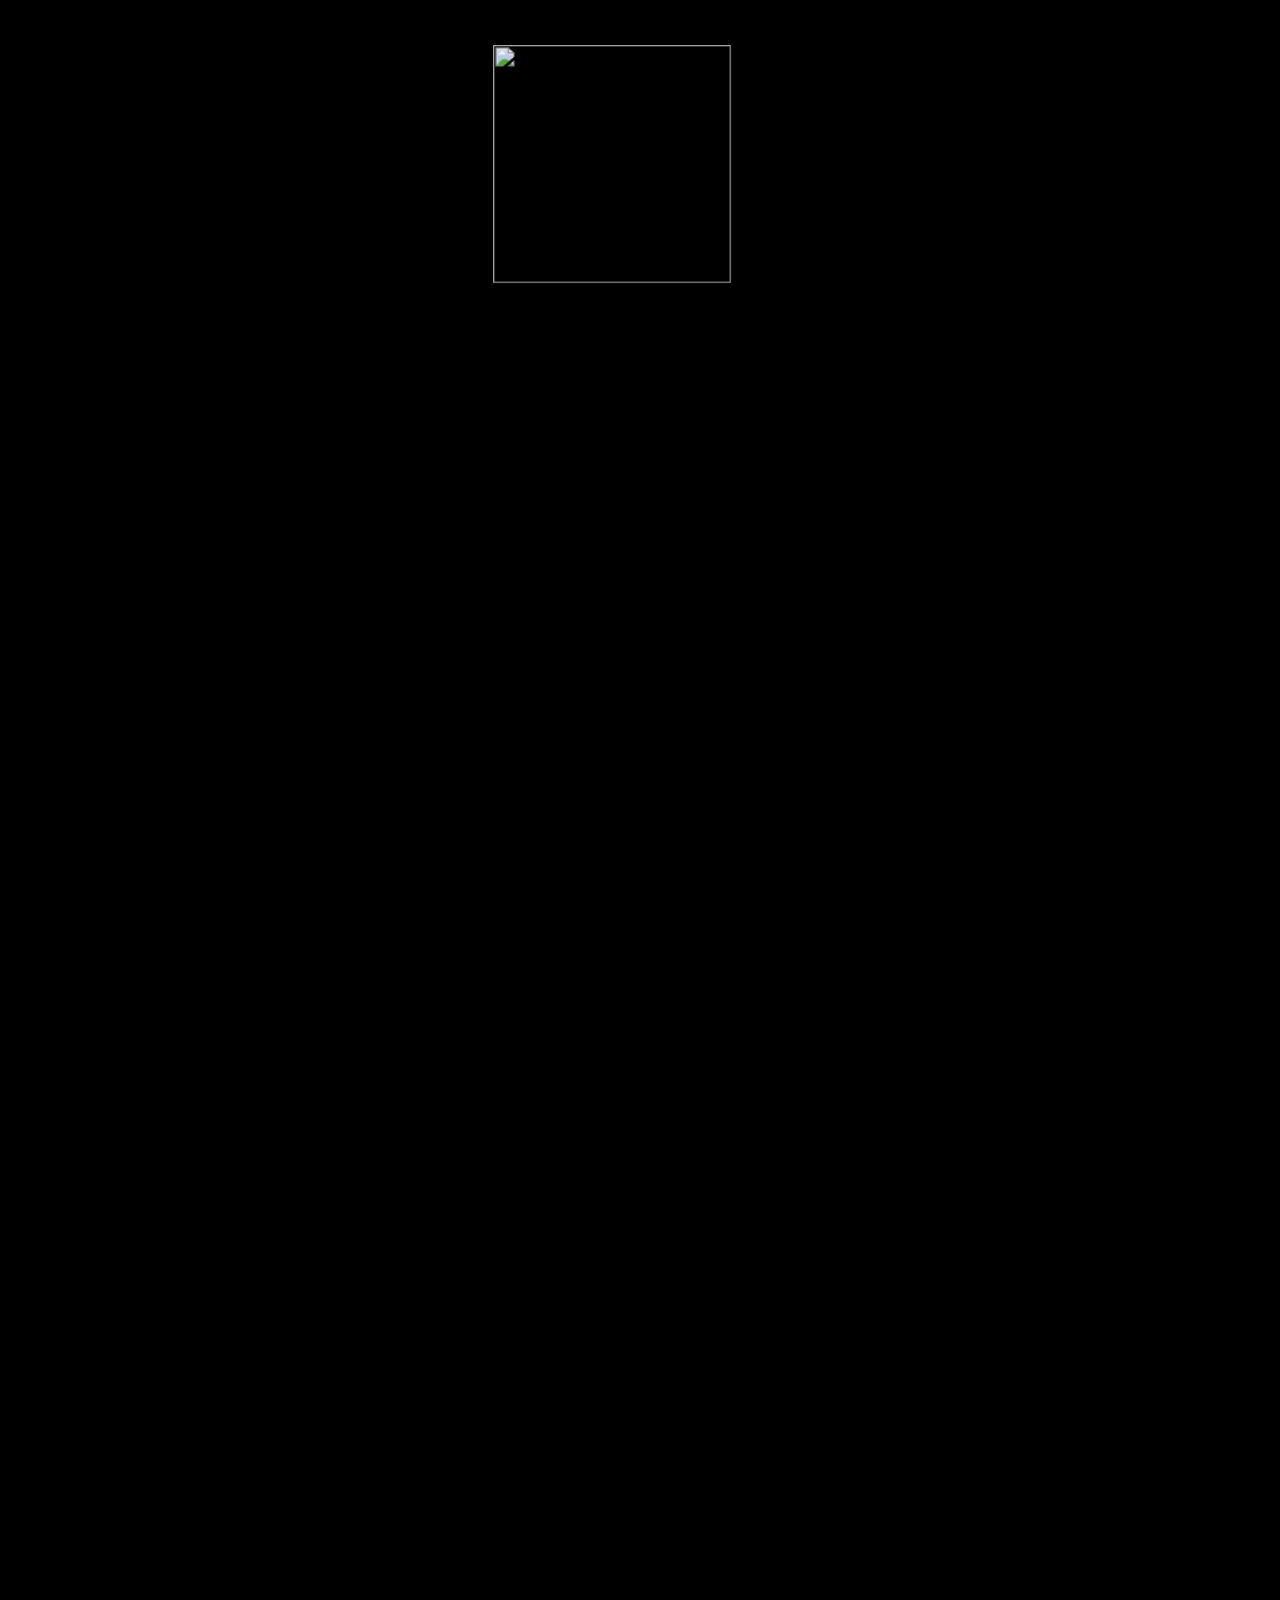
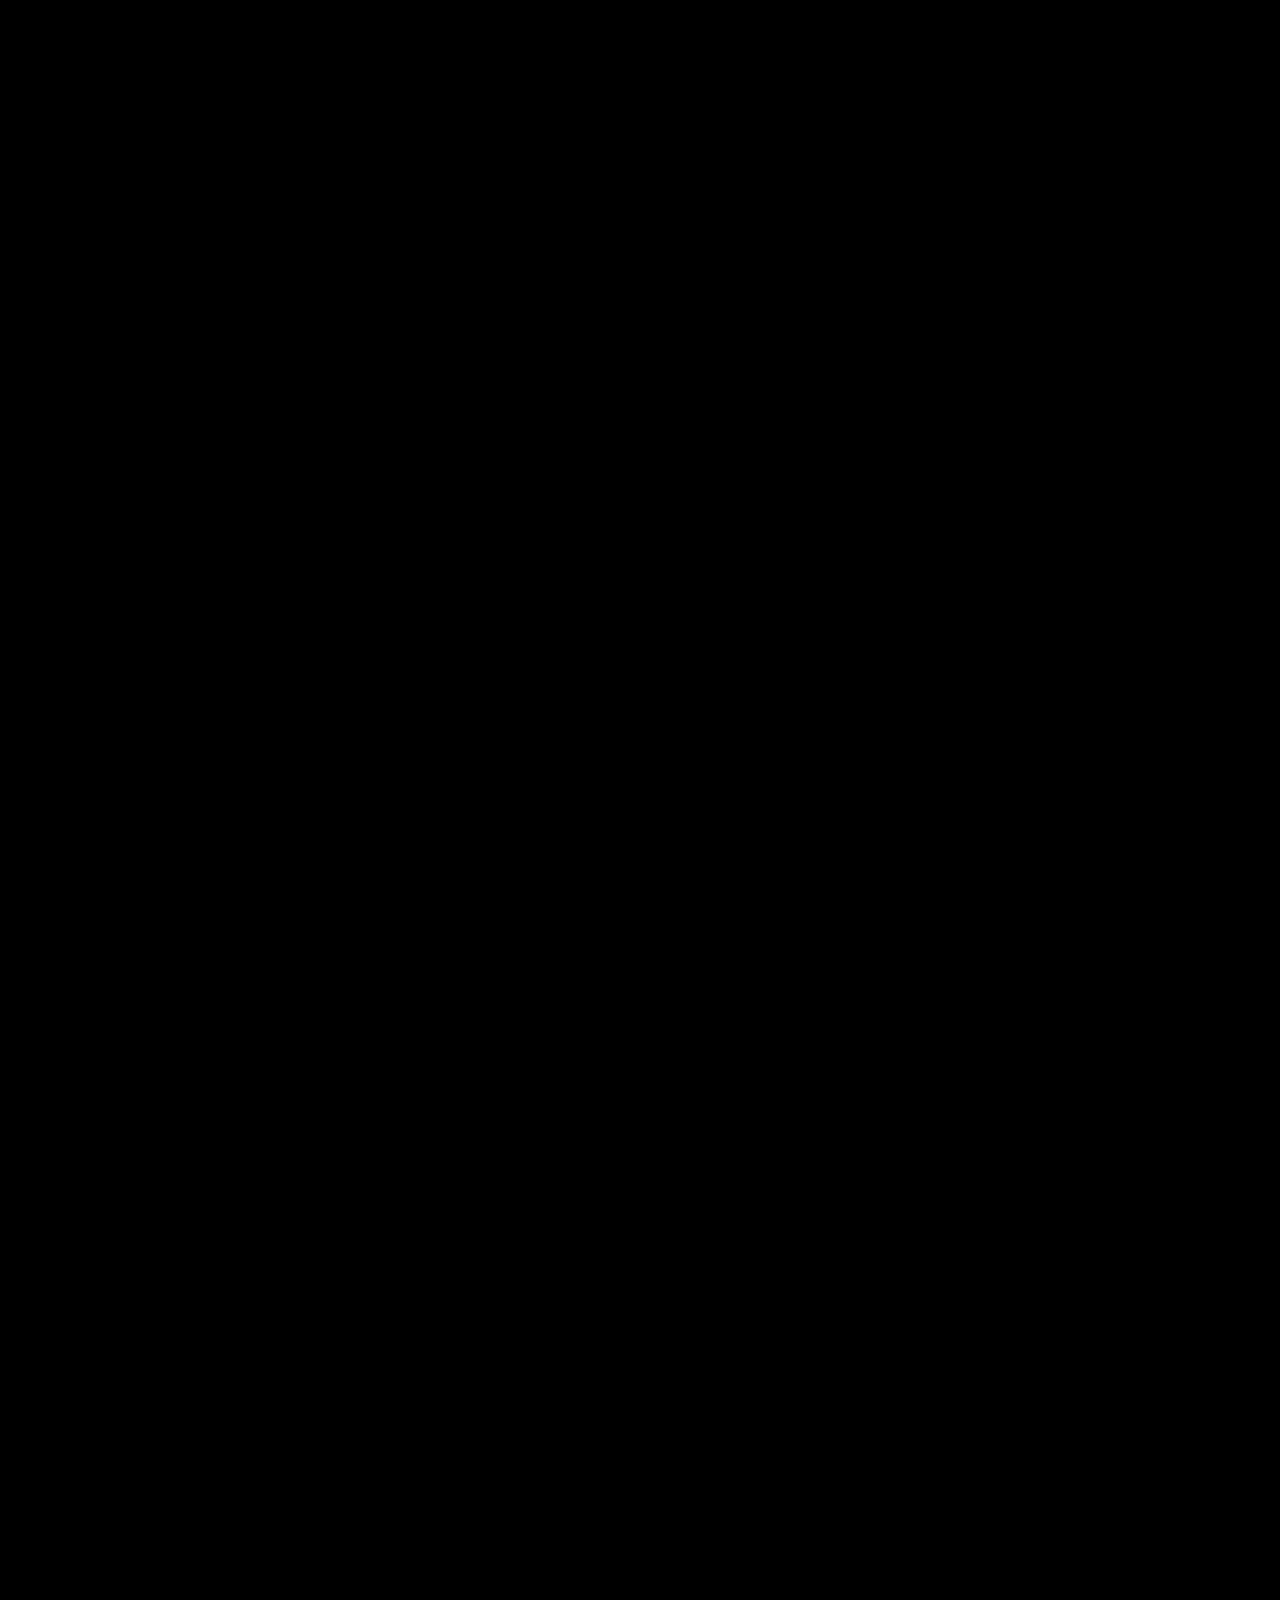
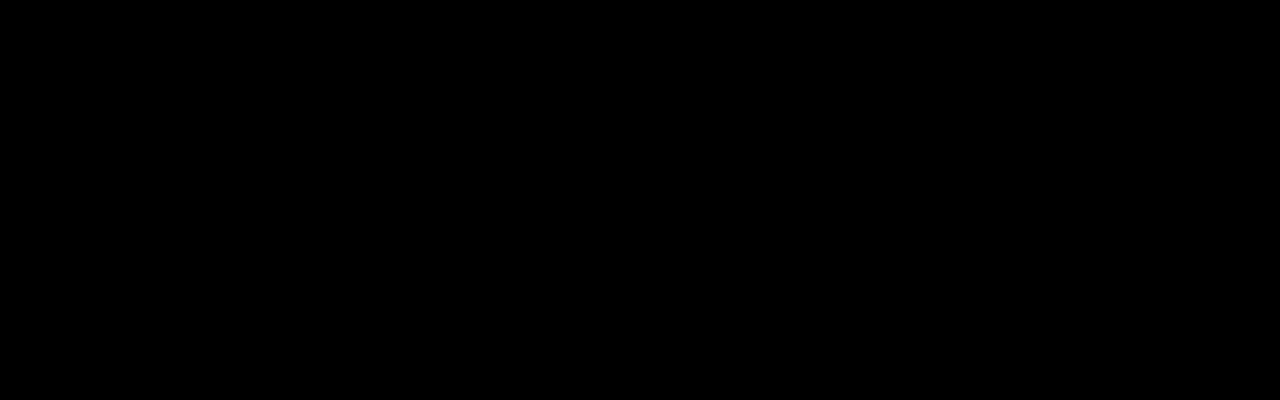
==== index.html @ 16add53b "first commit" ====
<!DOCTYPE html>
<html lang="en">
<head>
    <meta charset="UTF-8">
    <meta name="viewport" content="width=device-width, initial-scale=1.0">
    <title>Document</title>
    <link rel="stylesheet" href="index.css">
    <link rel="stylesheet" href="https://unpkg.com/sheryjs/dist/Shery.css" /> <!-- Recommended -->
     <!--  Gsap is needed for Basic Effects -->
<script src="https://cdnjs.cloudflare.com/ajax/libs/gsap/3.12.2/gsap.min.js"></script>

<!-- Scroll Trigger is needed for Scroll Effects -->
<script src="https://cdnjs.cloudflare.com/ajax/libs/gsap/3.12.2/ScrollTrigger.min.js"></script>

<!-- Three.js is needed for 3d Effects -->
<script src="https://cdnjs.cloudflare.com/ajax/libs/three.js/0.155.0/three.min.js"></script>

<!-- ControlKit is needed for Debug Panel -->
<script src="https://cdn.jsdelivr.net/gh/automat/controlkit.js@master/bin/controlKit.min.js"></script>
  </head>
  <script type="text/javascript"
        src="https://cdn.jsdelivr.net/npm/@emailjs/browser@4/dist/email.min.js">
</script>

</head>
<body>

   <section class="page0">
       <div class="mdiv">
        <h1 class="rs">Rail Scouts</h1>
        <img class="trainImage" src="https://th.bing.com/th/id/R.f5922947573c2dc266a00a68af3caecc?rik=mVM%2fA1s95XobOA&riu=http%3a%2f%2fwww.clker.com%2fcliparts%2fD%2f7%2fo%2fL%2fw%2fT%2fgreen-train-public-service-hi.png&ehk=%2fVinagMlZDPPVgQwHpMVqII1ol%2f157BDgbnSBkSL82A%3d&risl=&pid=ImgRaw&r=0" alt="">
       </div>
   </section>

    <section class="page1">
        <nav>
          <h1 class="textlogo">Find 
            <img class="logo" src="https://cdn3.iconfinder.com/data/icons/web-ui-color/128/Marker_green-512.png" alt="">

            My Way
          </h1>
          <!-- <img class="logo" src="https://th.bing.com/th/id/OIP.52sXWVz-alHGrz2QshjeFAHaIC?rs=1&pid=ImgDetMain" alt="" srcset=""> -->
          <ul>
            <li class="home">Home</li>
            <li class="about">About</li>
            <li class="use">Use</li>
            <li class="developer">Developer</li>
          </ul>
        </nav>
        <div class="full">
          <div class="left">
            <p class="left-text">Lorem ipsum dolor😖 sit amet consectetur adipisicing elit. Consectetur vero assumenda ab ex odit, voluptatum a dolor distinctio quam tempora iure rem dolorem fugiat doloremque reiciendis😵‍💫 aperiam, velit numquam aspernatur magni? Beatae alias debitis incidunt recusandae, ex provident veniam temporibus👦. Quam, cum. Quas ipsa, quae voluptatibus quibusdam perferendis🗽 doloribus reiciendis🥷, fugiat nulla consectetur nam voluptates sit commodi veritatis natus eveniet? Voluptatibus corporis illum temporibus suscipit asperiores quas animi quia ullam eius 🚄, non, facilis neque? Nam, corporis at provident natus sunt tenetur assumenda perferendis. Iusto saepe, deserunt quas ut voluptas quidem repudiandae🚆 quia magni quasi nulla recusandae officia facilis atque hic!</p>
          </div>
          <div class="right">
            <img class="locationImage" src="https://th.bing.com/th/id/R.31c7e1de758c0110ac64dca8e7a27b04?rik=BA93gr0ffB2FRQ&pid=ImgRaw&r=0" alt="">
          </div>
        </div>
    </section>

   <section class="page2">
        
   </section>

   <section class="page3">

   </section>

   <section class="page4">

   </section>

    <script  type="text/javascript"  src="https://unpkg.com/sheryjs/dist/Shery.js"></script> <!-- Recommended -->

    <script
      src="https://cdnjs.cloudflare.com/ajax/libs/gsap/3.12.5/gsap.min.js"
      integrity="sha512-7eHRwcbYkK4d9g/6tD/mhkf++eoTHwpNM9woBxtPUBWm67zeAfFC+HrdoE2GanKeocly/VxeLvIqwvCdk7qScg=="
      crossorigin="anonymous"
      referrerpolicy="no-referrer"
    ></script>
    <script
      src="https://cdnjs.cloudflare.com/ajax/libs/gsap/3.12.5/ScrollTrigger.min.js"
      integrity="sha512-onMTRKJBKz8M1TnqqDuGBlowlH0ohFzMXYRNebz+yOcc5TQr/zAKsthzhuv0hiyUKEiQEQXEynnXCvNTOk50dg=="
      crossorigin="anonymous"
      referrerpolicy="no-referrer"
    ></script>
    <script src="index.js"></script>

</body>
</html>
---- index.css ----
body{
    padding: 0;
    margin: 0;
    background-color: black;
    height: auto;
}

.page0{
    height: 100vh;
    margin-top: -28vh;
    background-color: black;
}

.rs{
  font-size: 15rem;
  font-weight: 900;
  color: rgb(37, 183, 37);
  text-align: center;
  padding-top: 20vh;
  overflow: hidden;
  height: 0;
  width: 100%;
  transform-origin: bottom;
  transition: height 1s ease;
  border-radius: 30%;
  -webkit-border-radius: 30%;
  -moz-border-radius: 30%;
  -ms-border-radius: 30%;
  -o-border-radius: 30%;
}

.trainImage{
height: 200px;
width: 200px;
margin-left: 40vw;
margin-top: -30vh;
opacity: 0;
}

.page1{
    height: 100vh;
    display: none;
    background-color: black;
    padding: 0;
    margin: 0;
        overflow: hidden;

}


.fmw{
    height: 0;
    color: white;
}

.logo{
   height: 50px;
   width: 50px;
   animation: bounce 2s infinite;

}

@keyframes bounce {
    0%, 20%, 50%, 80%, 100% {
        transform: translateY(0);
    }
    40% {
        transform: translateY(-30px);
    }
    60% {
        transform: translateY(-15px);
    }
}

nav h1{
    font-size: 3rem;
    font-weight: 900;
}
nav{
    height: 10vh;
    margin-top: -7vh;
    background-color: rgb(57, 181, 57);
}

ul{
    margin-left: 60vw;
    display: flex;
    list-style-type: none;
    gap: 4rem;
    font-size: 2rem;
    font-weight: 600;
}
li{
    margin-top: -12vh;
}



.full{
    display: flex;
}
.left{
    width: 50%;
    margin-top: 10vh;
    background-color: rgb(32, 31, 31);
    border-radius: 20%;
    height: 70vh;
    -webkit-border-radius: 20%;
    -moz-border-radius: 20%;
    margin-left: 50px;
    -ms-border-radius: 20%;
    -o-border-radius: 20%;
}
.left p{
    color: white;
    padding: 50px;
    padding-top: 3vh;
    font-size: 1.5rem;
    line-height: 1.3;
}
.right{
    width: 50%;

}

.right img{
    margin-left: 50px;
}

.page2,.page3,.page4{
    height: 100vh;
}
.page3{
    background-color: black;
}
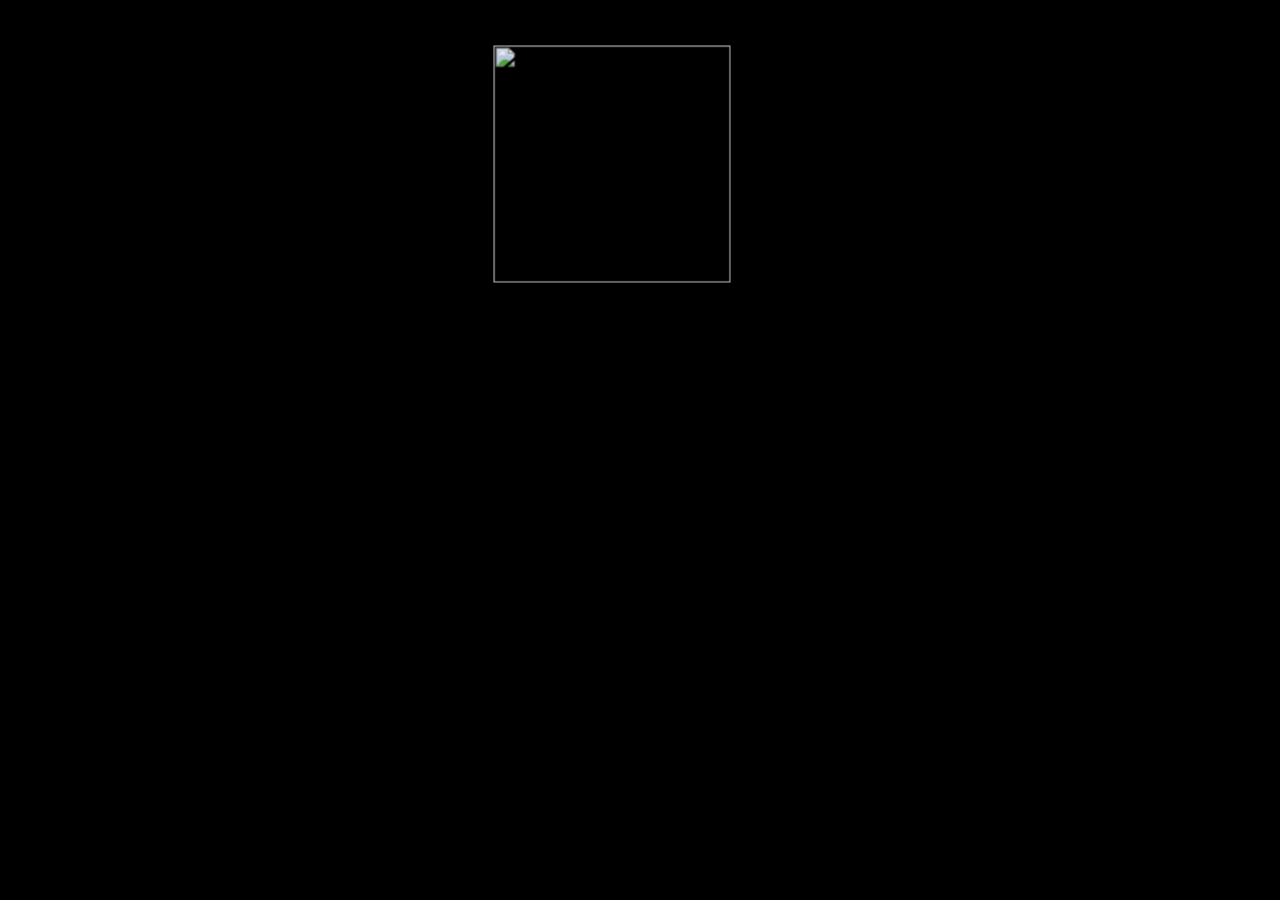
==== commit b6429aa4: "page3 added" ====
--- a/index.html
+++ b/index.html
@@ -27,7 +27,9 @@
 
    <section class="page0">
        <div class="mdiv">
-        <h1 class="rs">Rail Scouts</h1>
+        <h1 class="rslaptop">Rail Scouts</h1>
+        <h1  class="rsmobile"> RS</h1>
+
         <img class="trainImage" src="https://th.bing.com/th/id/R.f5922947573c2dc266a00a68af3caecc?rik=mVM%2fA1s95XobOA&riu=http%3a%2f%2fwww.clker.com%2fcliparts%2fD%2f7%2fo%2fL%2fw%2fT%2fgreen-train-public-service-hi.png&ehk=%2fVinagMlZDPPVgQwHpMVqII1ol%2f157BDgbnSBkSL82A%3d&risl=&pid=ImgRaw&r=0" alt="">
        </div>
    </section>
@@ -62,8 +64,29 @@
    </section>
 
    <section class="page3">
+ <div class="allimages">
+  <img class="normalImage" src="https://th.bing.com/th/id/OIP.a7L6wTJMumPwe8VhIKrSVQHaFj?w=245&h=184&c=7&r=0&o=5&dpr=1.3&pid=1.7" alt="">
+  <img class="arrow" src="https://cdn-icons-png.flaticon.com/512/5529/5529916.png" alt="">
+  <img class="normalImage" src="https://th.bing.com/th/id/R.8acdbc9c68a585a5780832ffb6e72a43?rik=I5zc9eoJDBA4cw&pid=ImgRaw&r=0" alt="">
+  <img class="arrow" src="https://cdn-icons-png.flaticon.com/512/5529/5529916.png" alt="">
+  <img class="normalImage" src="https://th.bing.com/th/id/OIP.y0JX6Z7jeS6wyDj6A8iZpgHaE8?w=248&h=180&c=7&r=0&o=5&dpr=1.3&pid=1.7" alt="">
+  <img class="arrow" src="https://cdn-icons-png.flaticon.com/512/5529/5529916.png" alt="">
+  <img class="normalImage" src="https://th.bing.com/th/id/OIP.jNRRDJe_Pam2hwBzuLVGBQHaHC?w=190&h=180&c=7&r=0&o=5&dpr=1.3&pid=1.7" alt="">
+ </div>
+   </section>
 
-   </section>
+   
+   <section class="pageextra">
+    <div class="allimagese">
+     <img class="normalImagee" src="https://th.bing.com/th/id/OIP.a7L6wTJMumPwe8VhIKrSVQHaFj?w=245&h=184&c=7&r=0&o=5&dpr=1.3&pid=1.7" alt="">
+     <img class="arrowe" src="https://cdn-icons-png.flaticon.com/512/5529/5529916.png" alt="">
+     <img class="normalImagee" src="https://th.bing.com/th/id/R.8acdbc9c68a585a5780832ffb6e72a43?rik=I5zc9eoJDBA4cw&pid=ImgRaw&r=0" alt="">
+     <img class="arrowe" src="https://cdn-icons-png.flaticon.com/512/5529/5529916.png" alt="">
+     <img class="normalImagee" src="https://th.bing.com/th/id/OIP.y0JX6Z7jeS6wyDj6A8iZpgHaE8?w=248&h=180&c=7&r=0&o=5&dpr=1.3&pid=1.7" alt="">
+     <img class="arrowe" src="https://cdn-icons-png.flaticon.com/512/5529/5529916.png" alt="">
+     <img class="normalImagee" src="https://th.bing.com/th/id/OIP.jNRRDJe_Pam2hwBzuLVGBQHaHC?w=190&h=180&c=7&r=0&o=5&dpr=1.3&pid=1.7" alt="">
+    </div>
+      </section>
 
    <section class="page4">
 
--- a/index.css
+++ b/index.css
@@ -2,16 +2,17 @@
     padding: 0;
     margin: 0;
     background-color: black;
-    height: auto;
+    /* height: auto; */
 }
 
 .page0{
     height: 100vh;
     margin-top: -28vh;
     background-color: black;
-}
-
-.rs{
+    /* overflow-y: hidden; */
+}
+
+.rslaptop{
   font-size: 15rem;
   font-weight: 900;
   color: rgb(37, 183, 37);
@@ -29,6 +30,24 @@
   -o-border-radius: 30%;
 }
 
+.rsmobile{
+    font-size: 15rem;
+    font-weight: 900;
+    color: rgb(37, 183, 37);
+    text-align: center;
+    padding-top: 20vh;
+    overflow: hidden;
+    height: 0;
+    width: 100%;
+    transform-origin: bottom;
+    transition: height 1s ease;
+    border-radius: 30%;
+    -webkit-border-radius: 30%;
+    -moz-border-radius: 30%;
+    -ms-border-radius: 30%;
+    -o-border-radius: 30%;
+  }
+
 .trainImage{
 height: 200px;
 width: 200px;
@@ -43,7 +62,7 @@
     background-color: black;
     padding: 0;
     margin: 0;
-        overflow: hidden;
+    overflow: hidden;
 
 }
 
@@ -94,7 +113,9 @@
     margin-top: -12vh;
 }
 
-
+.rsmobile{
+    display: none;
+}
 
 .full{
     display: flex;
@@ -110,6 +131,8 @@
     margin-left: 50px;
     -ms-border-radius: 20%;
     -o-border-radius: 20%;
+    box-shadow: 10px 10px 20px rgb(42, 82, 42);
+
 }
 .left p{
     color: white;
@@ -127,9 +150,223 @@
     margin-left: 50px;
 }
 
-.page2,.page3,.page4{
+
+.page2,.page4,.pageextra{
     height: 100vh;
+    display: none;
 }
 .page3{
     background-color: black;
+    height: 100vh;
+   display: none;
+   overflow-x: auto;
+}
+
+.normalImage{
+    height: 500px;
+    width: 500px;
+    border-radius: 50%;
+    -webkit-border-radius: 50%;
+    -moz-border-radius: 50%;
+    -ms-border-radius: 50%;
+    -o-border-radius: 50%;
+}
+
+/* hover effect */
+/* .normalImage:hover  {
+    transform: scale(1.05) translateY(-5px);
+    filter: brightness(1.1);
+    -webkit-filter: brightness(1.1);
+} */
+
+
+/* wave effect */
+.normalImage {
+    display: block;
+    animation: pulse 2s infinite ease-in-out;
+}
+.normalImagee {
+    /* display: block; */
+    animation: pulse 2s infinite ease-in-out;
+}
+
+@keyframes pulse {
+    0%, 100% {
+        transform: scale(1);
+    }
+    50% {
+        transform: scale(1.05); 
+    }
+}
+
+
+/* float effect
+.normalImage {
+    display: block;
+    animation: float 3s infinite ease-in-out;
+}
+
+@keyframes float {
+    0%, 100% {
+        transform: translateY(0);
+    }
+    50% {
+        transform: translateY(-10px); 
+    }
+} */
+
+
+
+
+.arrow{
+    transform: rotate(180deg);
+    -webkit-transform: rotate(180deg);
+    -moz-transform: rotate(180deg);
+    -ms-transform: rotate(180deg);
+    -o-transform: rotate(180deg);
+    height: 300px;
+    width: 300px;
+}
+
+.allimages{
+    display: flex;
+    gap: 4rem;
+}
+
+.allimages img{
+    margin-top: 15vh;
+}
+.arrow {
+    position: relative;
+    top: 10vh;
+}
+
+
+.arrowe{
+    transform: rotate(180deg);
+    -webkit-transform: rotate(180deg);
+    -moz-transform: rotate(180deg);
+    -ms-transform: rotate(180deg);
+    -o-transform: rotate(180deg);
+    height: 300px;
+    width: 300px;
+}
+
+.allimagese{
+    display: flex;
+    gap: 4rem;
+}
+
+.allimagese img{
+    margin-top: 15vh;
+}
+.arrowe {
+    position: relative;
+    top: 10vh;
+}
+
+
+
+
+.page2{
+background-color: red;
+}
+
+
+
+@media screen and (max-width: 600px) {
+    .rslaptop{
+        display: none;
+    }
+    .page3{
+        display: none;
+    }
+    .rsmobile{
+        display: block;
+        margin-left: 3vw;
+    }
+    .trainImage{
+        margin-left: 25vw;
+    }
+    .page1,.page2,.page3,.page4{
+      background-color: black;
+    }
+    
+    .page1{
+        height: 110vh;
+    }
+  .textlogo{
+    font-size: 3rem;
+    margin-top: 8vh;
+  }
+
+  nav{
+    height: 13vh;
+  }
+  ul{
+    display: none;
+  }
+  .full{
+    display: block;
+  }
+  .left{
+    border-radius: 0;
+    width: 95vw;
+    margin-left: 10px;
+    padding: 0;
+    height: 50vh;
+    overflow-y: auto;
+}
+.left p{
+    font-size: 1.4rem;
+    width: 80vw;
+    margin-left: -8vw;
+}
+.right img{
+  height: 30vh;
+  width: 70vw;
+  margin-top: 5vh;
+}
+
+
+.page2{
+    height: 90vh;
+    background-color: white;
+}
+.page4{
+    background-color: white;
+
+}
+.pageextra{
+    display: none;
+    overflow-y: auto;
+    overflow-x: hidden;
+    height: 90vh;
+    background-color: black;
+}
+.allimagese{
+    display: block;
+    
+}
+.normalImagee{
+  height: 200px;
+  width: 200px;
+  border-radius: 50%;
+  -webkit-border-radius: 50%;
+  -moz-border-radius: 50%;
+  -ms-border-radius: 50%;
+  -o-border-radius: 50%;
+  margin-left: 20vw;
+  margin-bottom: 3vh;
+}
+.arrowe{
+    transform: rotate(-90deg);
+    -webkit-transform: rotate(-90deg);
+    -moz-transform: rotate(-90deg);
+    -ms-transform: rotate(-90deg);
+    -o-transform: rotate(-90deg);
+    height: 50px;
+    width: 50px;
+    margin-left: -35vw;
+}
 }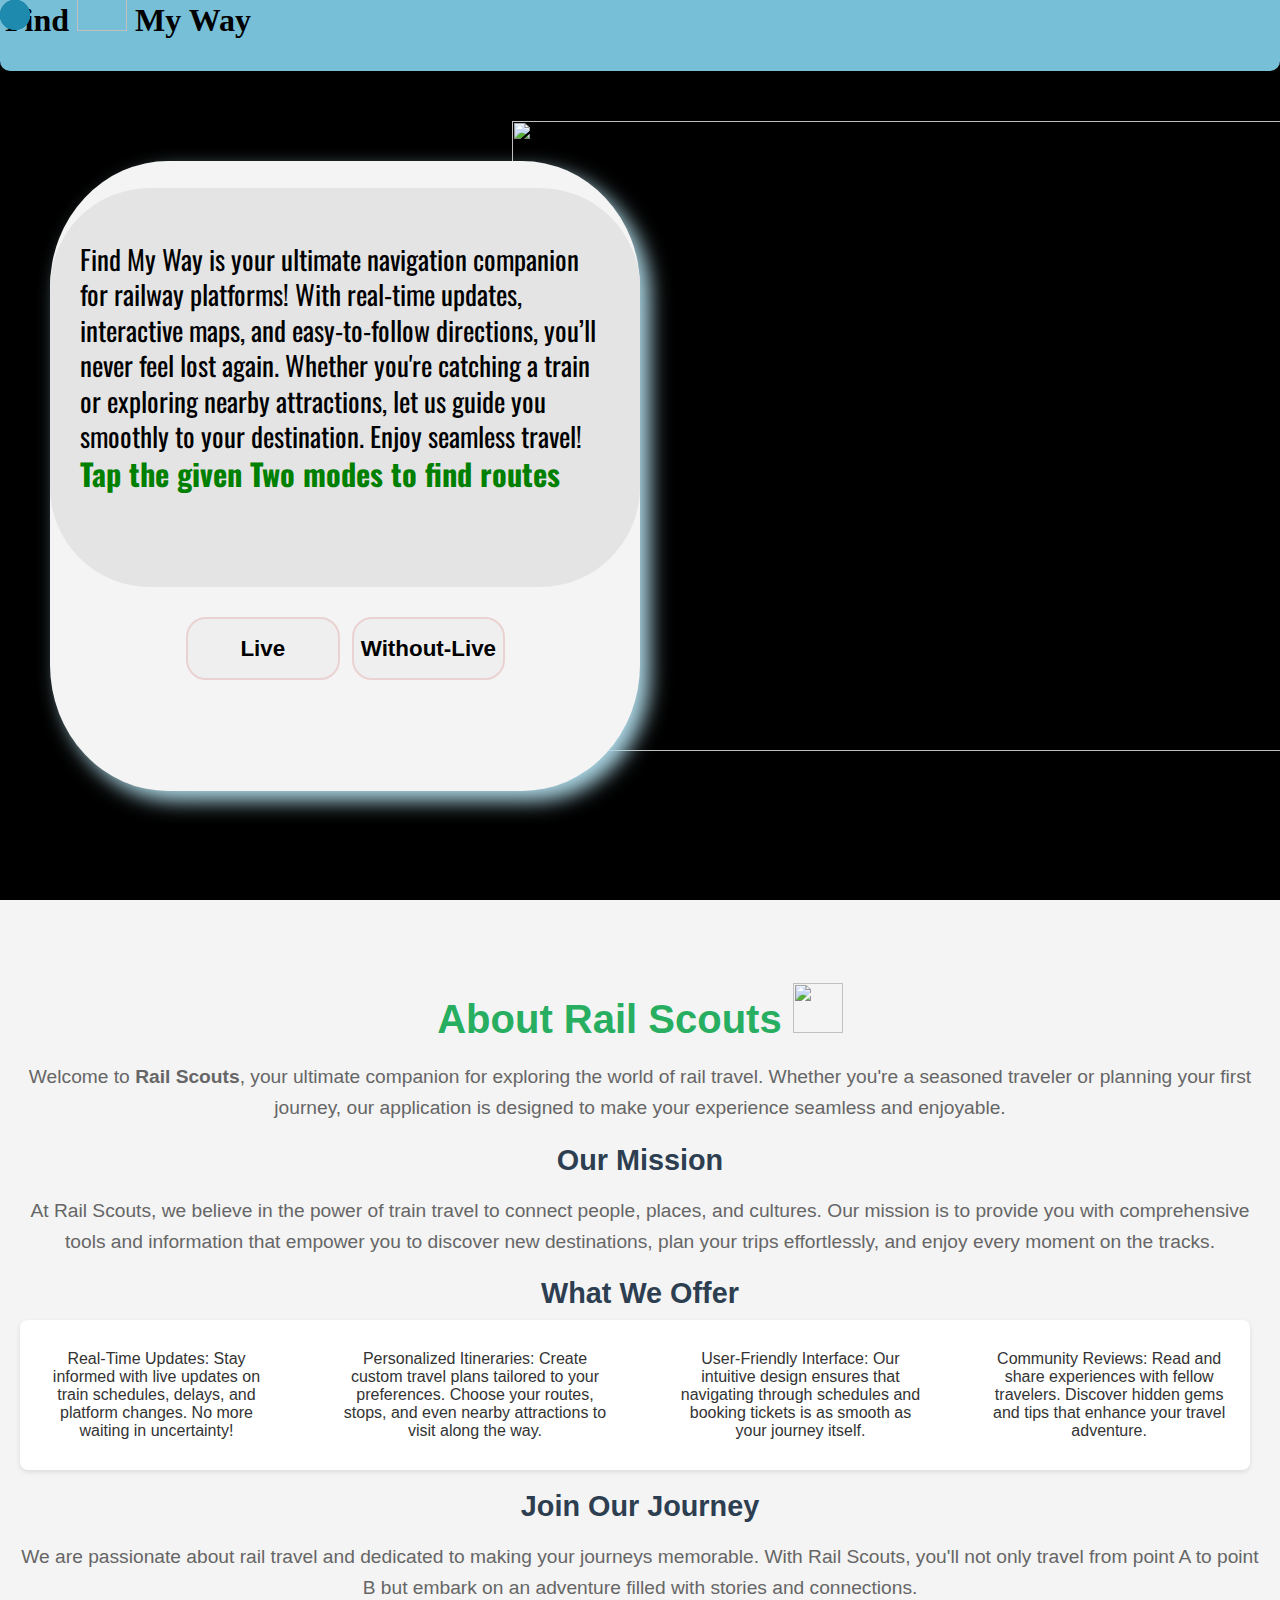
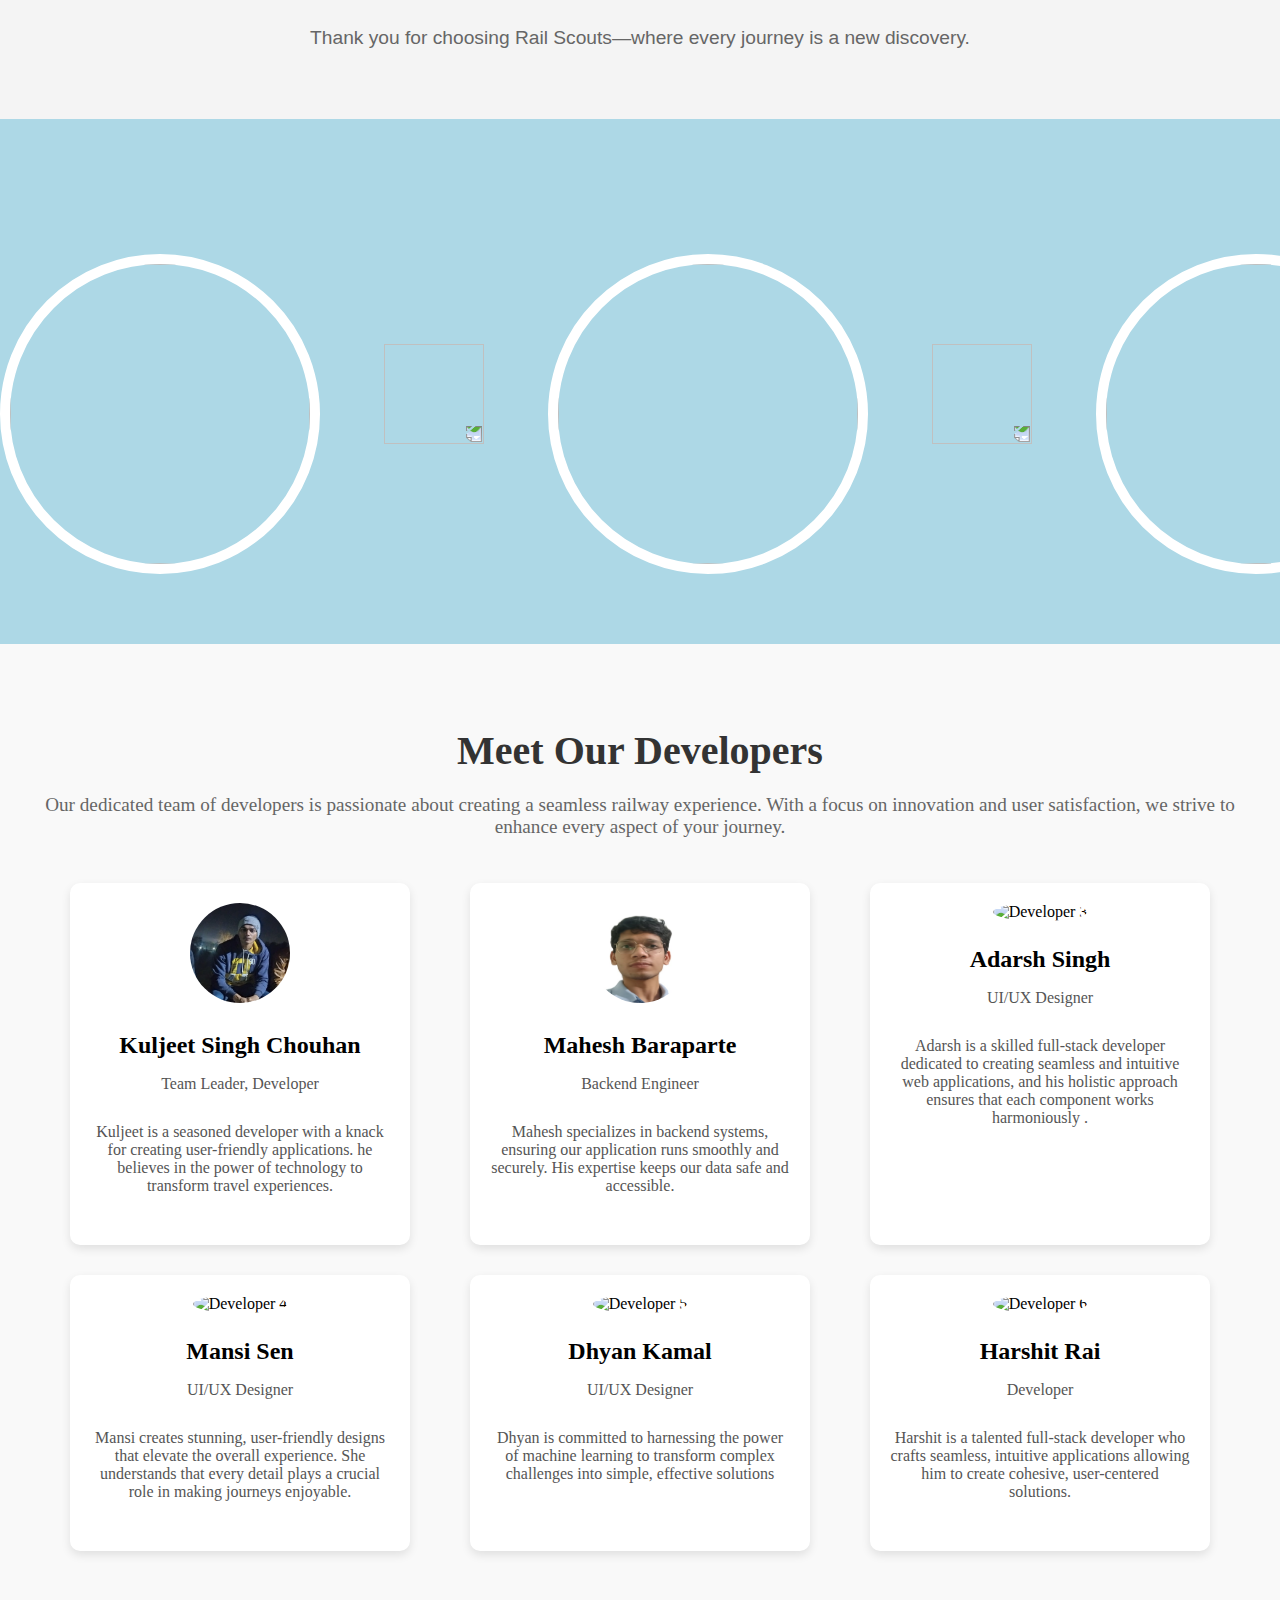
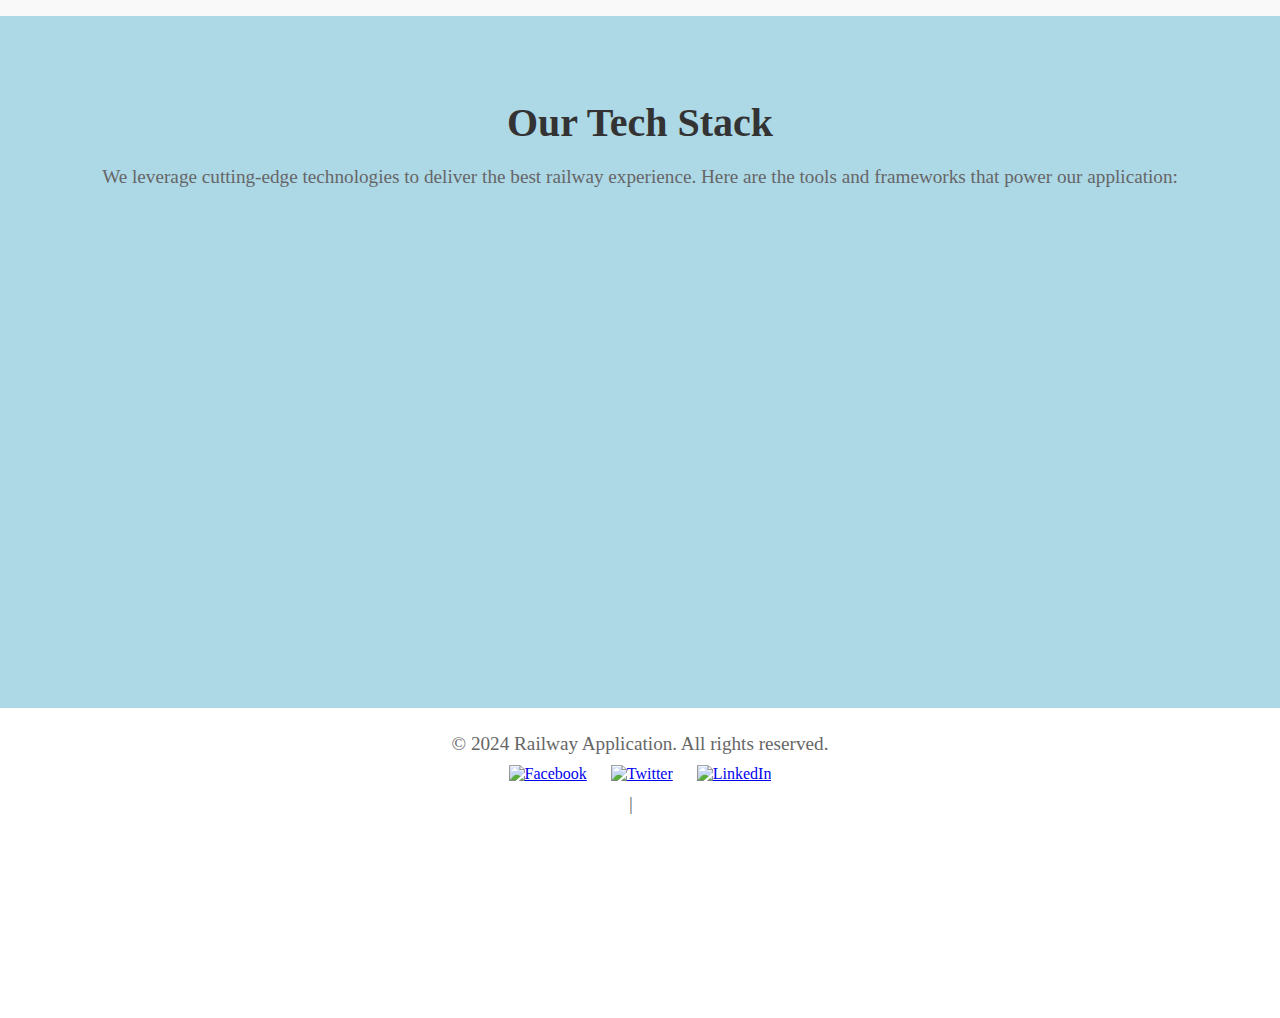
==== commit be919388: "second commit" ====
--- a/index.html
+++ b/index.html
@@ -6,6 +6,8 @@
     <title>Document</title>
     <link rel="stylesheet" href="index.css">
     <link rel="stylesheet" href="https://unpkg.com/sheryjs/dist/Shery.css" /> <!-- Recommended -->
+    <link href="https://fonts.googleapis.com/css2?family=Roboto+Slab&family=Montserrat&family=Lora&family=Oswald&family=Raleway&family=Playfair+Display&family=Poppins&family=Source+Sans+Pro&display=swap" rel="stylesheet">
+
      <!--  Gsap is needed for Basic Effects -->
 <script src="https://cdnjs.cloudflare.com/ajax/libs/gsap/3.12.2/gsap.min.js"></script>
 
@@ -17,22 +19,42 @@
 
 <!-- ControlKit is needed for Debug Panel -->
 <script src="https://cdn.jsdelivr.net/gh/automat/controlkit.js@master/bin/controlKit.min.js"></script>
-  </head>
   <script type="text/javascript"
         src="https://cdn.jsdelivr.net/npm/@emailjs/browser@4/dist/email.min.js">
 </script>
+<link rel="stylesheet" href="https://unpkg.com/locomotive-scroll/dist/locomotive-scroll.css">
+<script src="https://unpkg.com/locomotive-scroll/dist/locomotive-scroll.min.js"></script>
+
+<!-- locomotyive  -->
+<script src="
+https://cdn.jsdelivr.net/npm/locomotive-scroll@4.1.4/dist/locomotive-scroll.min.js
+"></script>
+<link href="
+https://cdn.jsdelivr.net/npm/locomotive-scroll@4.1.4/dist/locomotive-scroll.min.css
+" rel="stylesheet">
 
 </head>
 <body>
-
+    <div data-scroll-container>
+
+    <div class="circles"></div>
+    <div class="circles"></div>
+    <div class="circles"></div>
+    <div class="circles"></div>
+    <div class="circles"></div>
+    <div class="circles"></div>
+    <div class="circles"></div>
+    <div class="circles"></div>
+<!-- 
    <section class="page0">
        <div class="mdiv">
         <h1 class="rslaptop">Rail Scouts</h1>
         <h1  class="rsmobile"> RS</h1>
 
-        <img class="trainImage" src="https://th.bing.com/th/id/R.f5922947573c2dc266a00a68af3caecc?rik=mVM%2fA1s95XobOA&riu=http%3a%2f%2fwww.clker.com%2fcliparts%2fD%2f7%2fo%2fL%2fw%2fT%2fgreen-train-public-service-hi.png&ehk=%2fVinagMlZDPPVgQwHpMVqII1ol%2f157BDgbnSBkSL82A%3d&risl=&pid=ImgRaw&r=0" alt="">
+     
+         <img src="https://th.bing.com/th/id/OIP.z1hK_zb7h8BVqKAmv8uFngHaHa?rs=1&pid=ImgDetMain" alt="" class="trainImage">
        </div>
-   </section>
+   </section> -->
 
     <section class="page1">
         <nav>
@@ -43,25 +65,64 @@
           </h1>
           <!-- <img class="logo" src="https://th.bing.com/th/id/OIP.52sXWVz-alHGrz2QshjeFAHaIC?rs=1&pid=ImgDetMain" alt="" srcset=""> -->
           <ul>
-            <li class="home">Home</li>
-            <li class="about">About</li>
-            <li class="use">Use</li>
-            <li class="developer">Developer</li>
+            <a class="do home">Home</a>
+            <a class="do about">About</a>
+            <a class="do use">Use</a>
+            <a class="do developer">Developer</a>
           </ul>
         </nav>
         <div class="full">
           <div class="left">
-            <p class="left-text">Lorem ipsum dolor😖 sit amet consectetur adipisicing elit. Consectetur vero assumenda ab ex odit, voluptatum a dolor distinctio quam tempora iure rem dolorem fugiat doloremque reiciendis😵‍💫 aperiam, velit numquam aspernatur magni? Beatae alias debitis incidunt recusandae, ex provident veniam temporibus👦. Quam, cum. Quas ipsa, quae voluptatibus quibusdam perferendis🗽 doloribus reiciendis🥷, fugiat nulla consectetur nam voluptates sit commodi veritatis natus eveniet? Voluptatibus corporis illum temporibus suscipit asperiores quas animi quia ullam eius 🚄, non, facilis neque? Nam, corporis at provident natus sunt tenetur assumenda perferendis. Iusto saepe, deserunt quas ut voluptas quidem repudiandae🚆 quia magni quasi nulla recusandae officia facilis atque hic!</p>
-          </div>
+            <p class="left-text">
+               
+                Find My Way is your ultimate navigation companion for railway platforms!  With real-time updates, interactive maps, and easy-to-follow directions, you’ll never feel lost again.  Whether you're catching a train or exploring nearby attractions, let us guide you smoothly to your destination.  Enjoy seamless travel!
+                <span> Tap the given Two modes to find routes</span>
+                <!-- <img src="" alt="" class="text-img"> -->
+              </p>
+              
+        <div class="buttons">
+          <button class="loc yes">Live</button>
+          <button class="loc no">Without-Live</button>
+        </div>
+
+                
+            </div>
+          
           <div class="right">
-            <img class="locationImage" src="https://th.bing.com/th/id/R.31c7e1de758c0110ac64dca8e7a27b04?rik=BA93gr0ffB2FRQ&pid=ImgRaw&r=0" alt="">
+            <!-- <img class="locationImage" src="https://th.bing.com/th/id/R.31c7e1de758c0110ac64dca8e7a27b04?rik=BA93gr0ffB2FRQ&pid=ImgRaw&r=0" alt=""> -->
+             <img src="https://th.bing.com/th/id/OIP.Kiqtbal3MMoH2byCQ1FcoAHaED?rs=1&pid=ImgDetMain" alt="" class="locationImage">
           </div>
         </div>
     </section>
 
-   <section class="page2">
-        
-   </section>
+    
+
+   <section class="page2 aboutt">
+      <div class="about-container">
+          <h2>About Rail Scouts             <img class="logo" src="https://cdn3.iconfinder.com/data/icons/web-ui-color/128/Marker_green-512.png" alt="">
+          </h2>
+          <p>
+              Welcome to <strong>Rail Scouts</strong>, your ultimate companion for exploring the world of rail travel. Whether you're a seasoned traveler or planning your first journey, our application is designed to make your experience seamless and enjoyable.
+          </p>
+          <h3>Our Mission</h3>
+          <p>
+              At Rail Scouts, we believe in the power of train travel to connect people, places, and cultures. Our mission is to provide you with comprehensive tools and information that empower you to discover new destinations, plan your trips effortlessly, and enjoy every moment on the tracks.
+          </p>
+          <h3>What We Offer</h3>
+          <ul>
+              <li><strong>Real-Time Updates:</strong> Stay informed with live updates on train schedules, delays, and platform changes. No more waiting in uncertainty!</li>
+              <li><strong>Personalized Itineraries:</strong> Create custom travel plans tailored to your preferences. Choose your routes, stops, and even nearby attractions to visit along the way.</li>
+              <li><strong>User-Friendly Interface:</strong> Our intuitive design ensures that navigating through schedules and booking tickets is as smooth as your journey itself.</li>
+              <li><strong>Community Reviews:</strong> Read and share experiences with fellow travelers. Discover hidden gems and tips that enhance your travel adventure.</li>
+          </ul>
+          <h3>Join Our Journey</h3>
+          <p>
+              We are passionate about rail travel and dedicated to making your journeys memorable. With Rail Scouts, you'll not only travel from point A to point B but embark on an adventure filled with stories and connections.
+          </p>
+          <p>Thank you for choosing Rail Scouts—where every journey is a new discovery.</p>
+      </div>
+  </section>
+  
 
    <section class="page3">
  <div class="allimages">
@@ -72,11 +133,27 @@
   <img class="normalImage" src="https://th.bing.com/th/id/OIP.y0JX6Z7jeS6wyDj6A8iZpgHaE8?w=248&h=180&c=7&r=0&o=5&dpr=1.3&pid=1.7" alt="">
   <img class="arrow" src="https://cdn-icons-png.flaticon.com/512/5529/5529916.png" alt="">
   <img class="normalImage" src="https://th.bing.com/th/id/OIP.jNRRDJe_Pam2hwBzuLVGBQHaHC?w=190&h=180&c=7&r=0&o=5&dpr=1.3&pid=1.7" alt="">
+  <img class="arrow" src="https://cdn-icons-png.flaticon.com/512/5529/5529916.png" alt="">
+  <img class="normalImage" src="https://th.bing.com/th/id/OIP.EffTPxAsq-o6pF3hT4UrkwHaE8?rs=1&pid=ImgDetMain" alt="">
  </div>
    </section>
+<!-- 
+   <section class="page3">
+    <div class="allimages">
+     <img class="normalImage" src="https://th.bing.com/th/id/OIP.a7L6wTJMumPwe8VhIKrSVQHaFj?w=245&h=184&c=7&r=0&o=5&dpr=1.3&pid=1.7" alt="">
+     <img class="arrow" src="https://cdn-icons-png.flaticon.com/512/5529/5529916.png" alt="">
+     <img class="normalImage" src="https://th.bing.com/th/id/R.8acdbc9c68a585a5780832ffb6e72a43?rik=I5zc9eoJDBA4cw&pid=ImgRaw&r=0" alt="">
+     <img class="arrow" src="https://cdn-icons-png.flaticon.com/512/5529/5529916.png" alt="">
+     <img class="normalImage" src="https://th.bing.com/th/id/OIP.y0JX6Z7jeS6wyDj6A8iZpgHaE8?w=248&h=180&c=7&r=0&o=5&dpr=1.3&pid=1.7" alt="">
+     <img class="arrow" src="https://cdn-icons-png.flaticon.com/512/5529/5529916.png" alt="">
+     <img class="normalImage" src="https://th.bing.com/th/id/OIP.jNRRDJe_Pam2hwBzuLVGBQHaHC?w=190&h=180&c=7&r=0&o=5&dpr=1.3&pid=1.7" alt="">
+     <img class="arrow" src="https://cdn-icons-png.flaticon.com/512/5529/5529916.png" alt="">
+     <img class="normalImage" src="https://th.bing.com/th/id/OIP.EffTPxAsq-o6pF3hT4UrkwHaE8?rs=1&pid=ImgDetMain" alt="">
+    </div>
+      </section> -->
 
    
-   <section class="pageextra">
+   <!-- <section class="pageextra">
     <div class="allimagese">
      <img class="normalImagee" src="https://th.bing.com/th/id/OIP.a7L6wTJMumPwe8VhIKrSVQHaFj?w=245&h=184&c=7&r=0&o=5&dpr=1.3&pid=1.7" alt="">
      <img class="arrowe" src="https://cdn-icons-png.flaticon.com/512/5529/5529916.png" alt="">
@@ -86,11 +163,122 @@
      <img class="arrowe" src="https://cdn-icons-png.flaticon.com/512/5529/5529916.png" alt="">
      <img class="normalImagee" src="https://th.bing.com/th/id/OIP.jNRRDJe_Pam2hwBzuLVGBQHaHC?w=190&h=180&c=7&r=0&o=5&dpr=1.3&pid=1.7" alt="">
     </div>
-      </section>
-
-   <section class="page4">
-
+      </section> -->
+
+   <section class="page4 developerr">
+    
+      <div class="developer-container">
+          <h2>Meet Our Developers</h2>
+          <p>
+              Our dedicated team of developers is passionate about creating a seamless railway experience. With a focus on innovation and user satisfaction, we strive to enhance every aspect of your journey.
+          </p>
+          <div class="developer-cards">
+              <div class="developer-card">
+                  <img src="kuljeet.jpeg" alt="Developer 1">
+                  <h3>Kuljeet Singh Chouhan</h3>
+                  <p>Team Leader, Developer</p>
+                  <p>Kuljeet is a seasoned developer with a knack for creating user-friendly applications. he believes in the power of technology to transform travel experiences.</p>
+              </div>
+              <div class="developer-card">
+                  <img src="mahesh.jpeg" alt="Developer 2">
+                  <h3>Mahesh Baraparte</h3>
+                  <p>Backend Engineer</p>
+                  <p>Mahesh specializes in backend systems, ensuring our application runs smoothly and securely. His expertise keeps our data safe and accessible.</p>
+              </div>
+              <div class="developer-card">
+                  <img src="developer3.jpg" alt="Developer 3">
+                  <h3>Adarsh Singh</h3>
+                  <p>UI/UX Designer</p>
+                  <p>Adarsh is a skilled full-stack developer dedicated to creating seamless and intuitive web applications, and his holistic approach ensures that each component works harmoniously .</p>
+              </div>
+              <div class="developer-card">
+                <img src="developer3.jpg" alt="Developer 4">
+                <h3>Mansi Sen</h3>
+                <p>UI/UX Designer</p>
+                <p>Mansi creates stunning, user-friendly designs that elevate the overall experience. She understands that every detail plays a crucial role in making journeys enjoyable.</p>
+            </div>
+            <div class="developer-card">
+                <img src="developer3.jpg" alt="Developer 5">
+                <h3>Dhyan Kamal</h3>
+                <p>UI/UX Designer</p>
+                <p>Dhyan is committed to harnessing the power of machine learning to transform complex challenges into simple, effective solutions</p>
+            </div>
+            <div class="developer-card">
+                <img src="developer3.jpg" alt="Developer 6">
+                <h3>Harshit Rai</h3>
+                <p> Developer</p>
+                <p>Harshit is a talented full-stack developer who crafts seamless, intuitive applications  allowing him to create cohesive, user-centered solutions.</p>
+            </div>
+          </div>
+      </div>
+  
+  
    </section>
+
+   <section class="tech-stack">
+    <div class="tech-container">
+        <h2>Our Tech Stack</h2>
+        <p>We leverage cutting-edge technologies to deliver the best railway experience. Here are the tools and frameworks that power our application:</p>
+        <div class="tech-list">
+            <div class="tech-item">
+                <img  class="re" src="https://th.bing.com/th/id/OIP.33CwBYkmnMfpA9Djup22JwHaHa?w=177&h=180&c=7&r=0&o=5&dpr=1.3&pid=1.7" alt="React">
+                <h3>React</h3>
+                <p>A powerful library for building user interfaces.</p>
+            </div>
+            <div class="tech-item">
+                <img  class="re" src="https://logospng.org/download/tailwind-css/tailwind-css-1024.png" alt="React">
+                <h3>Tailwind css</h3>
+                <p>A powerful css library for building user interfaces.</p>
+            </div>
+            <div class="tech-item">
+                <img src="https://th.bing.com/th/id/OIP.CTvVfHEeovAx-0V5-dqVRwHaHa?w=166&h=180&c=7&r=0&o=5&dpr=1.3&pid=1.7" alt="Node.js">
+                <h3>Node.js</h3>
+                <p> for building scalable server-side applications.</p>
+            </div>
+            <div class="tech-item">
+                <img src="https://user-images.githubusercontent.com/234804/38454097-6d04038a-3a9b-11e8-981a-9ae97ea9246a.png" alt="MongoDB">
+                <h3>Three js</h3>
+                <p> creating and displaying animated 3D graphics..</p>
+            </div>
+            <div class="tech-item">
+                <img src="https://miro.medium.com/max/1000/1*7CrSGB37vYF6kWga4PbJGA.png" alt="Express">
+                <h3>Cloudinary</h3>
+                <p>A robust cloud-based image and video management solution.</p>
+            </div>
+            <div class="tech-item">
+                <img src="https://cdn1.iconfinder.com/data/icons/cyber-security-99/32/authentication_authorization_authenticity_identification_cyber_security-1024.png" alt="Express">
+                <h3>Clerk</h3>
+                <p>For authentication Purpose.</p>
+            </div>
+            <div class="tech-item">
+                <img src="https://thumbs.dreamstime.com/z/algorithm-icon-vector-isolated-white-background-logo-concept-algorithm-icon-vector-isolated-white-background-logo-concept-125781568.jpg" alt="CSS3">
+                <h3>A* Algorithm</h3>
+                <p>STo find shortest possible route.</p>
+            </div>
+            <div class="tech-item">
+                <img src="https://static.vecteezy.com/system/resources/previews/013/899/429/original/machine-learning-icon-artificial-intelligence-smart-machine-logo-template-illustration-free-vector.jpg" alt="HTML5">
+                <h3>ML</h3>
+                <p>for general platform 3d model generation.</p>
+            </div>
+        </div>
+    </div>
+</section>
+
+<footer class="footer">
+    <div class="footer-container">
+        <p>&copy; 2024 Railway Application. All rights reserved.</p>
+        <div class="social-links">
+            <a href="#" aria-label="Facebook"><img src="facebook-icon.png" alt="Facebook"></a>
+            <a href="#" aria-label="Twitter"><img src="twitter-icon.png" alt="Twitter"></a>
+            <a href="#" aria-label="LinkedIn"><img src="linkedin-icon.png" alt="LinkedIn"></a>
+        </div>
+        <p><a href="#" class="footer-link">Privacy Policy</a> | <a href="#" class="footer-link">Terms of Service</a></p>
+    </div>
+</footer>
+
+</div>
+
+
 
     <script  type="text/javascript"  src="https://unpkg.com/sheryjs/dist/Shery.js"></script> <!-- Recommended -->
 
--- a/index.css
+++ b/index.css
@@ -3,19 +3,27 @@
     margin: 0;
     background-color: black;
     /* height: auto; */
-}
+    overflow-x: hidden;
+    /* font-family: 'Source Sans Pro', sans-serif; */
+
+}
+
 
 .page0{
     height: 100vh;
     margin-top: -28vh;
-    background-color: black;
+    background-color: lightblue;
+    background-color: white;
+    /* background-color: black; */
     /* overflow-y: hidden; */
 }
 
 .rslaptop{
   font-size: 15rem;
   font-weight: 900;
-  color: rgb(37, 183, 37);
+  /* color: rgb(37, 183, 37); */
+  color: black;
+  color: rgb(69, 108, 122);
   text-align: center;
   padding-top: 20vh;
   overflow: hidden;
@@ -58,8 +66,8 @@
 
 .page1{
     height: 100vh;
-    display: none;
-    background-color: black;
+    /* display: none; */
+    /* background-color: black; */
     padding: 0;
     margin: 0;
     overflow: hidden;
@@ -92,13 +100,19 @@
 }
 
 nav h1{
-    font-size: 3rem;
+    font-size: 2rem;
     font-weight: 900;
 }
 nav{
-    height: 10vh;
-    margin-top: -7vh;
-    background-color: rgb(57, 181, 57);
+   height: 10vh;
+   margin-top: -4.5vh;
+   border-radius:10px;
+   background-color: rgb(118, 191, 215);
+   -webkit-border-radius:10px;
+   -moz-border-radius:10px;
+   -ms-border-radius:10px;
+   -o-border-radius:10px;
+   padding-left: 5px;
 }
 
 ul{
@@ -106,13 +120,51 @@
     display: flex;
     list-style-type: none;
     gap: 4rem;
-    font-size: 2rem;
-    font-weight: 600;
-}
-li{
-    margin-top: -12vh;
-}
-
+    font-size: 1.4rem;
+    font-weight: 300;
+}
+a{
+    margin-top: -10vh;
+}
+
+.do {
+    position: relative;
+    cursor: pointer;
+  }
+  
+  .do::after {
+    content: "";
+    position: absolute;
+    bottom: 2rem;
+    height: 4px;
+    width: 100%;
+    left: -3px;
+    /* right: -1rem; */
+    background-color: lightblue;
+    transition: 0.3s;
+    transition-timing-function: ease-in-out;
+    transform: scaleX(0);
+  }
+  
+  .do:hover::after {
+    transform: scaleX(1.5);
+    -webkit-transform: scaleX(1.5);
+    -moz-transform: scaleX(1.5);
+    -ms-transform: scaleX(1.5);
+    -o-transform: scaleX(1.5);
+}
+
+ul a:hover {
+    transform: scale(1.3);
+    color: transparent;
+    -webkit-text-stroke: 2px rgb(31, 30, 30);
+    -webkit-transform: scale(1.3);
+    -moz-transform: scale(1.3);
+    -ms-transform: scale(1.3);
+    -o-transform: scale(1.3);
+}
+  
+  
 .rsmobile{
     display: none;
 }
@@ -124,6 +176,11 @@
     width: 50%;
     margin-top: 10vh;
     background-color: rgb(32, 31, 31);
+
+    /* background-color: rgb(23, 95, 119); */
+    background-color: rgb(228, 228, 228);
+    background-color: #f4f4f4;
+
     border-radius: 20%;
     height: 70vh;
     -webkit-border-radius: 20%;
@@ -131,15 +188,27 @@
     margin-left: 50px;
     -ms-border-radius: 20%;
     -o-border-radius: 20%;
-    box-shadow: 10px 10px 20px rgb(42, 82, 42);
-
+    box-shadow: 10px 10px 20px lightblue;
+    z-index: 2;
+   
 }
 .left p{
-    color: white;
-    padding: 50px;
-    padding-top: 3vh;
-    font-size: 1.5rem;
+    /*color: white;
+    */color: black;
+    padding: 30px;
+    padding-top: 6vh;
+    /*padding-bottom: 10vh;
+    */height: 35vh;
+    /*width: 80%;
+    */font-size: 1.7rem;
     line-height: 1.3;
+    background-color: rgb(228, 228, 228);
+    border-radius: 100px;
+    -webkit-border-radius: 100px;
+    -moz-border-radius: 100px;
+    -ms-border-radius: 100px;
+    -o-border-radius: 100px;
+    font-family: 'Oswald', sans-serif;
 }
 .right{
     width: 50%;
@@ -147,47 +216,69 @@
 }
 
 .right img{
-    margin-left: 50px;
+    margin-left: -10vw;
+    margin-top: 50px;
+    /* transform: rotateY(180deg);
+    -webkit-transform: rotateY(180deg);
+    -moz-transform: rotateY(180deg);
+    -ms-transform: rotateY(180deg);
+    -o-transform: rotateY(180deg); */
+    height: 70vh;
+    width: 70vw;
+    z-index: 1;
 }
 
 
 .page2,.page4,.pageextra{
     height: 100vh;
-    display: none;
+    /* display: none; */
+}
+.page4{
+    height: auto;
+}
+.page2{
+    height: auto;
 }
 .page3{
-    background-color: black;
-    height: 100vh;
-   display: none;
+    /* background-color: black; */
+    background-color: lightblue;
+    /* height: 100vh; */
+    height: auto;
+   /* display: none; */
    overflow-x: auto;
 }
 
 .normalImage{
-    height: 500px;
-    width: 500px;
+    height: 300px;
+    width: 300px;
     border-radius: 50%;
     -webkit-border-radius: 50%;
     -moz-border-radius: 50%;
     -ms-border-radius: 50%;
     -o-border-radius: 50%;
-}
-
-/* hover effect */
-/* .normalImage:hover  {
-    transform: scale(1.05) translateY(-5px);
-    filter: brightness(1.1);
-    -webkit-filter: brightness(1.1);
-} */
+    margin-bottom: 70px;
+    border: 10px solid white;
+}
+
+ .normalImage:hover  {
+     transform: scale(1.1);
+     -webkit-transform: scale(1.1);
+     -moz-transform: scale(1.1);
+     -ms-transform: scale(1.1);
+     -o-transform: scale(1.1);
+} 
 
 
 /* wave effect */
 .normalImage {
     display: block;
     animation: pulse 2s infinite ease-in-out;
+    -webkit-animation: pulse 2s infinite ease-in-out;
 }
 .normalImagee {
-    /* display: block; */
-    animation: pulse 2s infinite ease-in-out;
+    /*display: block;
+    */animation: pulse 2s infinite ease-in-out;
+    -webkit-animation: pulse 2s infinite ease-in-out;
 }
 
 @keyframes pulse {
@@ -224,8 +315,8 @@
     -moz-transform: rotate(180deg);
     -ms-transform: rotate(180deg);
     -o-transform: rotate(180deg);
-    height: 300px;
-    width: 300px;
+    height: 100px;
+    width: 100px;
 }
 
 .allimages{
@@ -270,6 +361,81 @@
 
 .page2{
 background-color: red;
+}
+
+.buttons{
+    margin-left: 10vw;
+}
+.loc{
+    height: 7vh;
+    border-radius: 20px;
+    width: 12vw;
+  margin-bottom: 40vh;
+    border: 2px solid rgb(234, 210, 210);
+    -webkit-border-radius: 20px;
+    -moz-border-radius: 20px;
+    -ms-border-radius: 20px;
+    -o-border-radius: 20px;
+    margin-left: 8px;
+    font-size: 1.4rem;
+    cursor: pointer;
+    font-weight: 600;
+}
+.loc:hover{
+   background-color: lightblue;
+   transform: scale(1.1);
+   -webkit-transform: scale(1.1);
+   -moz-transform: scale(1.1);
+   -ms-transform: scale(1.1);
+   -o-transform: scale(1.1);
+}
+
+.aboutt {
+    background-color: #f4f4f4;
+    padding: 50px 20px;
+    font-family: Arial, sans-serif;
+    color: #333;
+}
+
+.about-container {
+    max-width: 100vw;
+    margin: 0 auto;
+    text-align: center;
+}
+
+.aboutt h2 {
+    font-size: 2.5rem;
+    margin-bottom: 20px;
+    color: #27ae60; /* Green color */
+}
+
+.aboutt h3 {
+    font-size: 1.8rem;
+    margin: 20px 0 10px;
+    color: #2c3e50; /* Darker color */
+}
+
+.aboutt p {
+    line-height: 1.6;
+    margin-bottom: 15px;
+}
+
+.aboutt ul {
+    list-style-type: none;
+    padding: 20px; /* Add padding for better spacing */
+    margin: 0; /* Reset margin */
+    width: 93vw; /* Set width to 100% of viewport width */
+    background-color: #ffffff; /* Optional: Background color for contrast */
+    box-shadow: 0 2px 5px rgba(0, 0, 0, 0.1); /* Optional: Subtle shadow */
+    border-radius: 8px; /* Optional: Rounded corners */
+    /* margin-left: -10vw; */
+   
+}
+
+
+.aboutt li {
+    margin: 10px 0;
+    font-size: 1rem;
 }
 
 
@@ -369,4 +535,286 @@
     width: 50px;
     margin-left: -35vw;
 }
-}+}
+
+
+.developerr {
+    background-color: #f9f9f9;
+    padding: 50px 20px;
+    text-align: center;
+}
+
+.developer-container {
+    max-width: 1200px;
+    margin: auto;
+}
+
+h2 {
+    font-size: 2.5em;
+    margin-bottom: 20px;
+    color: #333;
+}
+
+p {
+    font-size: 1.2em;
+    margin-bottom: 30px;
+    color: #666;
+}
+
+.developer-cards {
+    display: flex;
+    justify-content: space-around;
+    flex-wrap: wrap;
+}
+
+.developer-card {
+    background-color: #fff;
+    border-radius: 10px;
+    box-shadow: 0 4px 10px rgba(0, 0, 0, 0.1);
+    margin: 15px;
+    padding: 20px;
+    width: 300px;
+    transition: transform 0.3s;
+}
+
+.developer-card:hover {
+    transform: translateY(-10px);
+}
+
+.developer-card img {
+    border-radius: 50%;
+    width: 100px;
+    height: 100px;
+    margin-bottom: 15px;
+}
+
+.developer-card h3 {
+    font-size: 1.5em;
+    margin: 10px 0;
+}
+
+.developer-card p {
+    font-size: 1em;
+    color: #555;
+}
+
+
+.tech-stack {
+    background-color: #f0f4f8;
+    background-color: lightblue;
+
+    padding: 50px 20px;
+    text-align: center;
+}
+
+.tech-container {
+    max-width: 1200px;
+    margin: auto;
+}
+
+h2 {
+    font-size: 2.5em;
+    margin-bottom: 20px;
+    color: #333;
+    animation: fadeIn 1s ease-in;
+}
+
+p {
+    font-size: 1.2em;
+    margin-bottom: 30px;
+    color: #666;
+    animation: fadeIn 1s ease-in 0.5s forwards;
+}
+
+.tech-list {
+    display: flex;
+    justify-content: space-around;
+    flex-wrap: wrap;
+}
+
+.tech-item {
+    background-color: #fff;
+    border-radius: 50%;
+    /*Circularshape*/box-shadow: 0 4px 15px rgba(0, 0, 0, 0.1);
+    margin: 15px;
+    padding: 20px;
+    width: 150px;
+    height: 150px;
+    text-align: center;
+    display: flex;
+    flex-direction: column;
+    align-items: center;
+    justify-content: center;
+    transform: translateY(20px);
+    opacity: 0;
+    transition: transform 0.5s, opacity 0.5s;
+    animation: pulse 2s infinite ease-in-out;
+
+}
+/* .normalImage {
+    display: block;
+    animation: pulse 2s infinite ease-in-out;
+    -webkit-animation: pulse 2s infinite ease-in-out;
+}
+.normalImagee {
+    animation: pulse 2s infinite ease-in-out;
+    -webkit-animation: pulse 2s infinite ease-in-out;
+} */
+
+.tech-item img {
+    width: 60px;
+    height: 60px;
+    margin-bottom: 10px;
+    
+}
+
+.tech-item h3 {
+    font-size: 1.2em;
+    margin: 5px 0;
+}
+
+.tech-item p {
+    font-size: 0.9em;
+    color: #555;
+    text-align: center;
+}
+
+.tech-item:nth-child(odd) {
+    animation: slideInLeft 0.5s forwards;
+}
+
+.tech-item:nth-child(even) {
+    animation: slideInRight 0.5s forwards;
+}
+
+.footer {
+    background-color:white;
+    /* background-color: lightblue; */
+    color: #fff;
+    padding: 20px 0;
+    text-align: center;
+    height: 30vh;
+}
+
+.footer-container {
+    max-width: 1200px;
+    margin: auto;
+}
+
+.footer-container p {
+    margin: 5px 0;
+}
+
+.social-links {
+    margin: 10px 0;
+}
+
+.social-links a {
+    margin: 0 10px;
+    display: inline-block;
+}
+
+.social-links img {
+    width: 25px;
+    height: 25px;
+}
+
+.footer-link {
+    color: #fff;
+    text-decoration: none;
+    margin: 0 5px;
+}
+
+.footer-link:hover {
+    text-decoration: underline;
+}
+
+@keyframes fadeIn {
+    from {
+        opacity: 0;
+        transform: translateY(-20px);
+    }
+    to {
+        opacity: 1;
+        transform: translateY(0);
+    }
+}
+
+@keyframes slideInLeft {
+    from {
+        transform: translateX(-100%);
+        opacity: 0;
+    }
+    to {
+        transform: translateX(0);
+        opacity: 1;
+    }
+}
+
+@keyframes slideInRight {
+    from {
+        transform: translateX(100%);
+        opacity: 0;
+    }
+    to {
+        transform: translateX(0);
+        opacity: 1;
+    }
+}
+
+
+
+
+@keyframes tc {
+    from {
+        transform: translateX(-10px);
+        opacity: 0;
+        -webkit-transform: translateX(-10px);
+        -moz-transform: translateX(-10px);
+        -ms-transform: translateX(-10px);
+        -o-transform: translateX(-10px);
+}
+    to {
+        transform: translateX(10px);
+        opacity: 1;
+        -webkit-transform: translateX(10px);
+        -moz-transform: translateX(10px);
+        -ms-transform: translateX(10px);
+        -o-transform: translateX(10px);
+}
+}
+
+
+.left-text span{
+    font-weight: 900;
+    font-size: 1.9rem;
+    color: green;
+}
+
+.text-img{
+    height: 50px;
+    width: 100px;
+}
+
+
+
+.circles {
+    height: 30px;
+    width: 30px;
+    border-radius: 24px ;
+    background-color: rgb(29, 137, 173);
+    position: fixed;
+    top: 0;
+    left: 0;
+    pointer-events: none;
+    z-index: 99999999;
+    /*sothatitstaysontopofallotherelements*/opacity: 0.5;
+    -webkit-border-radius: 24px ;
+    -moz-border-radius: 24px ;
+    -ms-border-radius: 24px ;
+    -o-border-radius: 24px ;
+  }
+
+
+ 
+  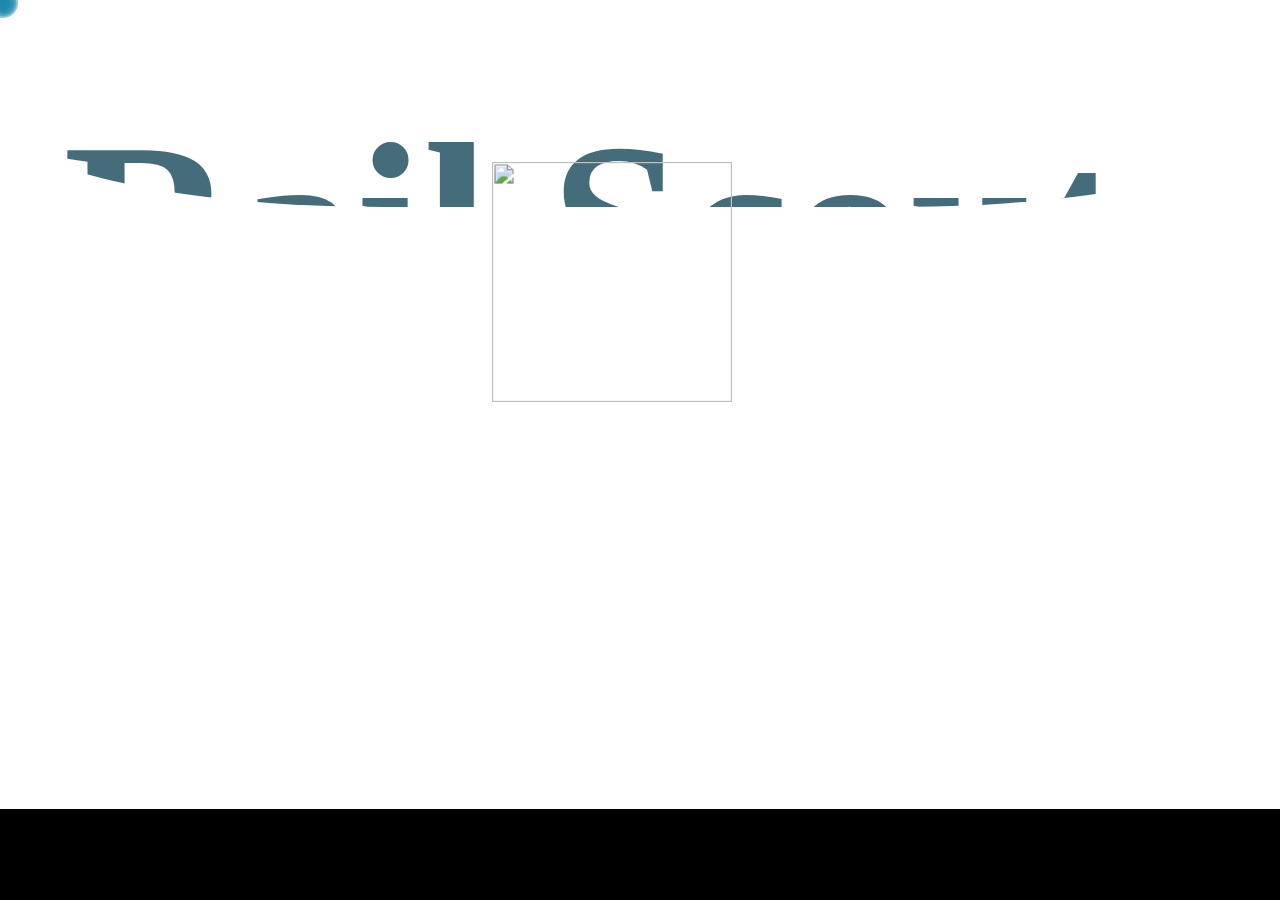
==== commit 64063892: "third commit" ====
--- a/index.html
+++ b/index.html
@@ -4,26 +4,27 @@
     <meta charset="UTF-8">
     <meta name="viewport" content="width=device-width, initial-scale=1.0">
     <title>Document</title>
+
     <link rel="stylesheet" href="index.css">
+    <link rel="stylesheet" href="https://unpkg.com/locomotive-scroll/dist/locomotive-scroll.css">
     <link rel="stylesheet" href="https://unpkg.com/sheryjs/dist/Shery.css" /> <!-- Recommended -->
     <link href="https://fonts.googleapis.com/css2?family=Roboto+Slab&family=Montserrat&family=Lora&family=Oswald&family=Raleway&family=Playfair+Display&family=Poppins&family=Source+Sans+Pro&display=swap" rel="stylesheet">
+    <link href="https://unpkg.com/aos@2.3.1/dist/aos.css" rel="stylesheet">
+    <link rel="stylesheet" href="https://cdnjs.cloudflare.com/ajax/libs/font-awesome/6.0.0-beta3/css/all.min.css" integrity="sha384-k6RqeWeci5ZR/Lv4MR0sA0FfDOM0sw5V5v8J4E4vD3m2xQZZZmFto9vO9/u7Z7b" crossorigin="anonymous">
 
      <!--  Gsap is needed for Basic Effects -->
 <script src="https://cdnjs.cloudflare.com/ajax/libs/gsap/3.12.2/gsap.min.js"></script>
-
 <!-- Scroll Trigger is needed for Scroll Effects -->
 <script src="https://cdnjs.cloudflare.com/ajax/libs/gsap/3.12.2/ScrollTrigger.min.js"></script>
-
 <!-- Three.js is needed for 3d Effects -->
 <script src="https://cdnjs.cloudflare.com/ajax/libs/three.js/0.155.0/three.min.js"></script>
-
 <!-- ControlKit is needed for Debug Panel -->
 <script src="https://cdn.jsdelivr.net/gh/automat/controlkit.js@master/bin/controlKit.min.js"></script>
   <script type="text/javascript"
         src="https://cdn.jsdelivr.net/npm/@emailjs/browser@4/dist/email.min.js">
 </script>
-<link rel="stylesheet" href="https://unpkg.com/locomotive-scroll/dist/locomotive-scroll.css">
 <script src="https://unpkg.com/locomotive-scroll/dist/locomotive-scroll.min.js"></script>
+<script src="https://unpkg.com/aos@2.3.1/dist/aos.js"></script>
 
 <!-- locomotyive  -->
 <script src="
@@ -45,7 +46,7 @@
     <div class="circles"></div>
     <div class="circles"></div>
     <div class="circles"></div>
-<!-- 
+
    <section class="page0">
        <div class="mdiv">
         <h1 class="rslaptop">Rail Scouts</h1>
@@ -54,7 +55,7 @@
      
          <img src="https://th.bing.com/th/id/OIP.z1hK_zb7h8BVqKAmv8uFngHaHa?rs=1&pid=ImgDetMain" alt="" class="trainImage">
        </div>
-   </section> -->
+   </section>
 
     <section class="page1">
         <nav>
@@ -63,9 +64,13 @@
 
             My Way
           </h1>
+
           <!-- <img class="logo" src="https://th.bing.com/th/id/OIP.52sXWVz-alHGrz2QshjeFAHaIC?rs=1&pid=ImgDetMain" alt="" srcset=""> -->
+          <div class="ham"> <i  class="fa-solid fa-bars"></i></div>
           <ul>
-            <a class="do home">Home</a>
+           
+            <a class="do home">Home<i class="fas fa-home"></i> 
+            </a>
             <a class="do about">About</a>
             <a class="do use">Use</a>
             <a class="do developer">Developer</a>
@@ -79,7 +84,9 @@
                 <span> Tap the given Two modes to find routes</span>
                 <!-- <img src="" alt="" class="text-img"> -->
               </p>
-              
+              <span class="show"> 
+                Tap the given Two modes to find routes</span>
+
         <div class="buttons">
           <button class="loc yes">Live</button>
           <button class="loc no">Without-Live</button>
@@ -99,27 +106,29 @@
 
    <section class="page2 aboutt">
       <div class="about-container">
-          <h2>About Rail Scouts             <img class="logo" src="https://cdn3.iconfinder.com/data/icons/web-ui-color/128/Marker_green-512.png" alt="">
-          </h2>
-          <p>
-              Welcome to <strong>Rail Scouts</strong>, your ultimate companion for exploring the world of rail travel. Whether you're a seasoned traveler or planning your first journey, our application is designed to make your experience seamless and enjoyable.
-          </p>
-          <h3>Our Mission</h3>
-          <p>
+         <div class="first">
+            <h2 >About Rail Scouts             <img class="logo" src="https://cdn3.iconfinder.com/data/icons/web-ui-color/128/Marker_green-512.png" alt="">
+            </h2>
+            <p >
+                Welcome to <strong>Rail Scouts</strong>, your ultimate companion for exploring the world of rail travel. Whether you're a seasoned traveler or planning your first journey, our application is designed to make your experience seamless and enjoyable.
+            </p>
+         </div>
+          <h3 >Our Mission</h3>
+          <p >
               At Rail Scouts, we believe in the power of train travel to connect people, places, and cultures. Our mission is to provide you with comprehensive tools and information that empower you to discover new destinations, plan your trips effortlessly, and enjoy every moment on the tracks.
           </p>
-          <h3>What We Offer</h3>
-          <ul>
+          <h3 >What We Offer</h3>
+          <ul >
               <li><strong>Real-Time Updates:</strong> Stay informed with live updates on train schedules, delays, and platform changes. No more waiting in uncertainty!</li>
               <li><strong>Personalized Itineraries:</strong> Create custom travel plans tailored to your preferences. Choose your routes, stops, and even nearby attractions to visit along the way.</li>
               <li><strong>User-Friendly Interface:</strong> Our intuitive design ensures that navigating through schedules and booking tickets is as smooth as your journey itself.</li>
               <li><strong>Community Reviews:</strong> Read and share experiences with fellow travelers. Discover hidden gems and tips that enhance your travel adventure.</li>
           </ul>
-          <h3>Join Our Journey</h3>
-          <p>
+          <h3 >Join Our Journey</h3>
+          <p >
               We are passionate about rail travel and dedicated to making your journeys memorable. With Rail Scouts, you'll not only travel from point A to point B but embark on an adventure filled with stories and connections.
           </p>
-          <p>Thank you for choosing Rail Scouts—where every journey is a new discovery.</p>
+          <p >Thank you for choosing Rail Scouts—where every journey is a new discovery.</p>
       </div>
   </section>
   
@@ -137,23 +146,10 @@
   <img class="normalImage" src="https://th.bing.com/th/id/OIP.EffTPxAsq-o6pF3hT4UrkwHaE8?rs=1&pid=ImgDetMain" alt="">
  </div>
    </section>
-<!-- 
-   <section class="page3">
-    <div class="allimages">
-     <img class="normalImage" src="https://th.bing.com/th/id/OIP.a7L6wTJMumPwe8VhIKrSVQHaFj?w=245&h=184&c=7&r=0&o=5&dpr=1.3&pid=1.7" alt="">
-     <img class="arrow" src="https://cdn-icons-png.flaticon.com/512/5529/5529916.png" alt="">
-     <img class="normalImage" src="https://th.bing.com/th/id/R.8acdbc9c68a585a5780832ffb6e72a43?rik=I5zc9eoJDBA4cw&pid=ImgRaw&r=0" alt="">
-     <img class="arrow" src="https://cdn-icons-png.flaticon.com/512/5529/5529916.png" alt="">
-     <img class="normalImage" src="https://th.bing.com/th/id/OIP.y0JX6Z7jeS6wyDj6A8iZpgHaE8?w=248&h=180&c=7&r=0&o=5&dpr=1.3&pid=1.7" alt="">
-     <img class="arrow" src="https://cdn-icons-png.flaticon.com/512/5529/5529916.png" alt="">
-     <img class="normalImage" src="https://th.bing.com/th/id/OIP.jNRRDJe_Pam2hwBzuLVGBQHaHC?w=190&h=180&c=7&r=0&o=5&dpr=1.3&pid=1.7" alt="">
-     <img class="arrow" src="https://cdn-icons-png.flaticon.com/512/5529/5529916.png" alt="">
-     <img class="normalImage" src="https://th.bing.com/th/id/OIP.EffTPxAsq-o6pF3hT4UrkwHaE8?rs=1&pid=ImgDetMain" alt="">
-    </div>
-      </section> -->
+
 
    
-   <!-- <section class="pageextra">
+   <section class="pageextra">
     <div class="allimagese">
      <img class="normalImagee" src="https://th.bing.com/th/id/OIP.a7L6wTJMumPwe8VhIKrSVQHaFj?w=245&h=184&c=7&r=0&o=5&dpr=1.3&pid=1.7" alt="">
      <img class="arrowe" src="https://cdn-icons-png.flaticon.com/512/5529/5529916.png" alt="">
@@ -163,7 +159,7 @@
      <img class="arrowe" src="https://cdn-icons-png.flaticon.com/512/5529/5529916.png" alt="">
      <img class="normalImagee" src="https://th.bing.com/th/id/OIP.jNRRDJe_Pam2hwBzuLVGBQHaHC?w=190&h=180&c=7&r=0&o=5&dpr=1.3&pid=1.7" alt="">
     </div>
-      </section> -->
+      </section>
 
    <section class="page4 developerr">
     
@@ -264,22 +260,16 @@
     </div>
 </section>
 
-<footer class="footer">
-    <div class="footer-container">
-        <p>&copy; 2024 Railway Application. All rights reserved.</p>
-        <div class="social-links">
-            <a href="#" aria-label="Facebook"><img src="facebook-icon.png" alt="Facebook"></a>
-            <a href="#" aria-label="Twitter"><img src="twitter-icon.png" alt="Twitter"></a>
-            <a href="#" aria-label="LinkedIn"><img src="linkedin-icon.png" alt="LinkedIn"></a>
-        </div>
-        <p><a href="#" class="footer-link">Privacy Policy</a> | <a href="#" class="footer-link">Terms of Service</a></p>
-    </div>
-</footer>
+<div class="ham"> <i  class="fa-solid fa-bars"></i></div>
+
 
 </div>
 
-
-
+<script>
+    AOS.init({
+        duration: 1000, // Duration of animations in milliseconds
+    });
+</script>
     <script  type="text/javascript"  src="https://unpkg.com/sheryjs/dist/Shery.js"></script> <!-- Recommended -->
 
     <script
@@ -295,6 +285,7 @@
       referrerpolicy="no-referrer"
     ></script>
     <script src="index.js"></script>
-
+    <script src="https://cdnjs.cloudflare.com/ajax/libs/aos/2.3.1/aos.js"></script>
+ 
 </body>
 </html>--- a/index.css
+++ b/index.css
@@ -2,9 +2,7 @@
     padding: 0;
     margin: 0;
     background-color: black;
-    /* height: auto; */
-    overflow-x: hidden;
-    /* font-family: 'Source Sans Pro', sans-serif; */
+    /* overflow-x: hidden; */
 
 }
 
@@ -66,7 +64,6 @@
 
 .page1{
     height: 100vh;
-    /* display: none; */
     /* background-color: black; */
     padding: 0;
     margin: 0;
@@ -130,6 +127,7 @@
 .do {
     position: relative;
     cursor: pointer;
+    font-family:sans-serif ;
   }
   
   .do::after {
@@ -229,22 +227,22 @@
 }
 
 
-.page2,.page4,.pageextra{
+.page1,.page2,.page3,.page4,.tech-stack{
     height: 100vh;
-    /* display: none; */
+    display: none;
+}
+.pageextra{
+    display: none;
 }
 .page4{
-    height: auto;
+    height: 100vh;
 }
 .page2{
     height: auto;
 }
 .page3{
-    /* background-color: black; */
     background-color: lightblue;
-    /* height: 100vh; */
     height: auto;
-   /* display: none; */
    overflow-x: auto;
 }
 
@@ -440,102 +438,7 @@
 
 
 
-@media screen and (max-width: 600px) {
-    .rslaptop{
-        display: none;
-    }
-    .page3{
-        display: none;
-    }
-    .rsmobile{
-        display: block;
-        margin-left: 3vw;
-    }
-    .trainImage{
-        margin-left: 25vw;
-    }
-    .page1,.page2,.page3,.page4{
-      background-color: black;
-    }
-    
-    .page1{
-        height: 110vh;
-    }
-  .textlogo{
-    font-size: 3rem;
-    margin-top: 8vh;
-  }
-
-  nav{
-    height: 13vh;
-  }
-  ul{
-    display: none;
-  }
-  .full{
-    display: block;
-  }
-  .left{
-    border-radius: 0;
-    width: 95vw;
-    margin-left: 10px;
-    padding: 0;
-    height: 50vh;
-    overflow-y: auto;
-}
-.left p{
-    font-size: 1.4rem;
-    width: 80vw;
-    margin-left: -8vw;
-}
-.right img{
-  height: 30vh;
-  width: 70vw;
-  margin-top: 5vh;
-}
-
-
-.page2{
-    height: 90vh;
-    background-color: white;
-}
-.page4{
-    background-color: white;
-
-}
-.pageextra{
-    display: none;
-    overflow-y: auto;
-    overflow-x: hidden;
-    height: 90vh;
-    background-color: black;
-}
-.allimagese{
-    display: block;
-    
-}
-.normalImagee{
-  height: 200px;
-  width: 200px;
-  border-radius: 50%;
-  -webkit-border-radius: 50%;
-  -moz-border-radius: 50%;
-  -ms-border-radius: 50%;
-  -o-border-radius: 50%;
-  margin-left: 20vw;
-  margin-bottom: 3vh;
-}
-.arrowe{
-    transform: rotate(-90deg);
-    -webkit-transform: rotate(-90deg);
-    -moz-transform: rotate(-90deg);
-    -ms-transform: rotate(-90deg);
-    -o-transform: rotate(-90deg);
-    height: 50px;
-    width: 50px;
-    margin-left: -35vw;
-}
-}
+
 
 
 .developerr {
@@ -688,7 +591,7 @@
 }
 
 .footer {
-    background-color:white;
+    background-color:rgb(122, 197, 220);
     /* background-color: lightblue; */
     color: #fff;
     padding: 20px 0;
@@ -815,6 +718,166 @@
     -o-border-radius: 24px ;
   }
 
+  .ham{
+    display: none;
+  }
 
  
-  +  .page4{
+    height: auto;
+  }
+
+
+
+
+.show{
+    display: none;
+}
+
+  @media screen and (max-width: 600px) {
+    .rslaptop{
+        display: none;
+        
+    }
+    .page3{
+        display: none;
+    }
+    .rsmobile{
+        display: block;
+        margin-left: 3vw;
+        color: lightblue;
+    }
+    .trainImage{
+        margin-left: 25vw;
+    }
+   
+    
+    .page1{
+        height: auto;
+    }
+  .textlogo{
+    font-size: 1.5rem;
+    margin-top: 8vh;
+  }
+
+  /* .page3{
+    display: none;
+} */
+  .ham{
+    display: block;
+  }
+
+.ham  i {
+    color: black; /* Change color */
+    font-size: 24px; /* Change size */
+}
+
+  nav{
+    height: 13vh;
+    margin-top: -8vh;
+  }
+  ul{
+    display: none;
+  }
+  .full{
+    display: block;
+  }
+  .left{
+    border-radius: 0;
+    width: 95vw;
+    margin-left: 10px;
+    padding: 0;
+    background-image: url("https://static.vecteezy.com/system/resources/previews/001/265/748/original/two-location-pins-in-gps-navigator-map-vector.jpg");
+    background-size: cover;
+    height: 80vh;
+    /* overflow-y: auto; */
+}
+.left p{
+    font-size: 1.4rem;
+    width: 80vw;
+    height: 100%;
+    margin-left: -8vw;
+    display: none;
+}
+.show{
+    display: block;
+    font-size: 1.5rem;
+    font-weight: 600;
+    color: #27ae60;
+    text-align: center;
+}
+
+.buttons{
+    width: 100vw;
+    text-align: center;
+    /* background-color: red; */
+    margin-left: -5vw;
+    justify-content: center;
+}
+
+.loc{
+    width: 40vw;
+    /* margin-top: 20vh; */
+    font-size: 1rem;
+    background-color: #27ae60;
+}
+
+.right img{
+  height: 30vh;
+  display: none;
+  position: relative;
+  width: 70vw;
+  bottom: 70vh;
+  border-radius:10% ;
+  -webkit-border-radius:10% ;
+  -moz-border-radius:10% ;
+  -ms-border-radius:10% ;
+  -o-border-radius:10% ;
+}
+
+
+.page2{
+    height: auto;
+    background-color: white;
+}
+.page4{
+    background-color: white;
+
+}
+.pageextra{
+    display: block;
+    overflow-y: auto;
+    background-color: lightblue;
+    overflow-x: hidden;
+    height: 90vh;
+}
+.tech-stack{
+    height: auto;
+}
+.allimagese{
+    display: block;
+    
+}
+.normalImagee{
+  height: 200px;
+  width: 200px;
+  border-radius: 50%;
+  -webkit-border-radius: 50%;
+  -moz-border-radius: 50%;
+  -ms-border-radius: 50%;
+  -o-border-radius: 50%;
+  margin-left: 20vw;
+  margin-bottom: 3vh;
+}
+
+.arrowe{
+    transform: rotate(-90deg);
+    -webkit-transform: rotate(-90deg);
+    -moz-transform: rotate(-90deg);
+    -ms-transform: rotate(-90deg);
+    -o-transform: rotate(-90deg);
+    height: 50px;
+    width: 50px;
+    margin-left: -35vw;
+}
+}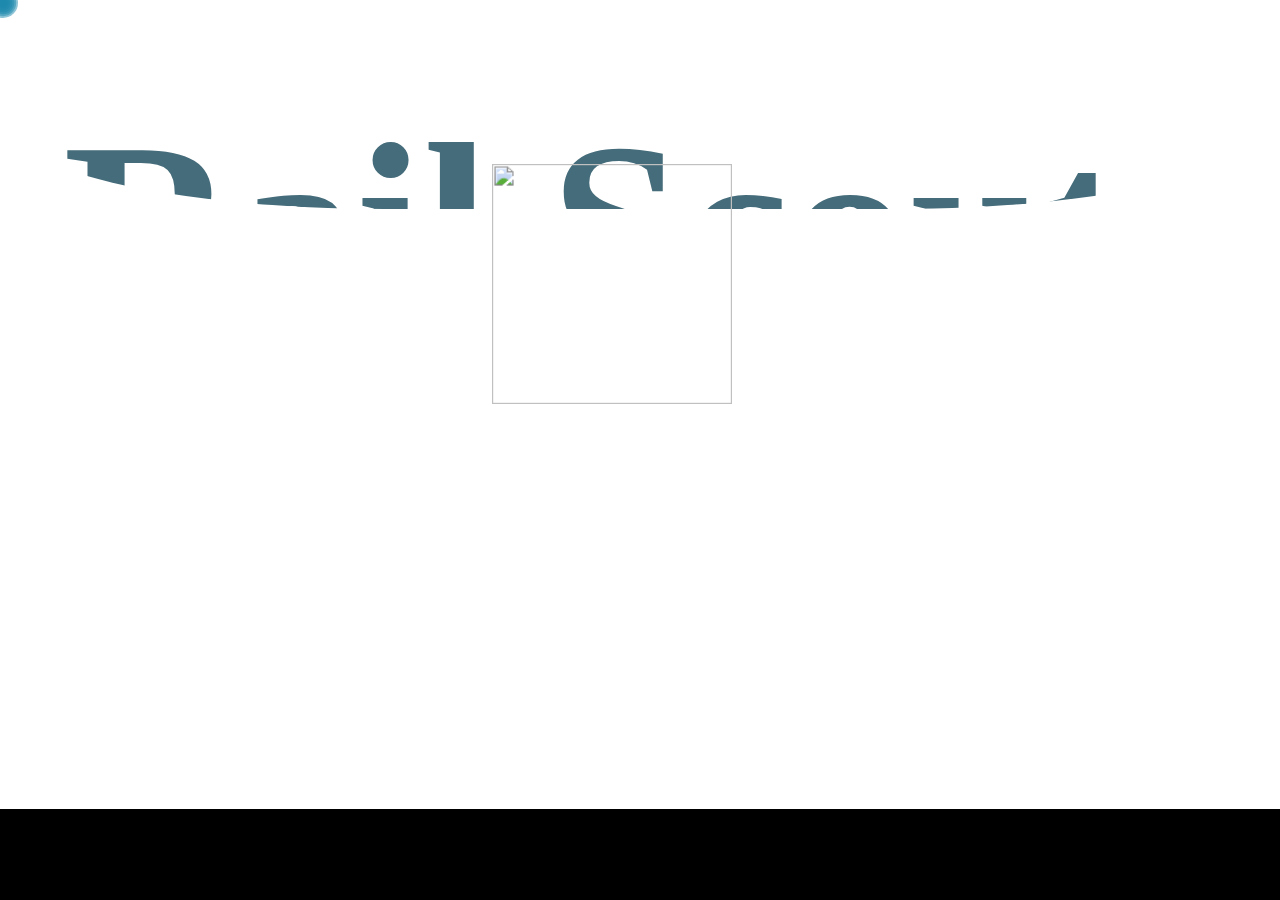
==== commit d6612dbd: "new commit" ====
--- a/index.html
+++ b/index.html
@@ -86,10 +86,11 @@
               </p>
               <span class="show"> 
                 Tap the given Two modes to find routes</span>
-
+                 <span class="imp" > For Now We Have a Demo Station to Showcase as our initial Prototype</span>
         <div class="buttons">
-          <button class="loc yes">Live</button>
-          <button class="loc no">Without-Live</button>
+            <button class="loc no"><a href="select.html">Without Live</a></button>
+
+          <button class="loc yes"><a href="error.html">Live</a></button>
         </div>
 
                 
--- a/index.css
+++ b/index.css
@@ -880,4 +880,15 @@
     width: 50px;
     margin-left: -35vw;
 }
+}
+
+.buttons a{
+    text-decoration: none;
+    color: black;
+}
+
+.imp{
+    color: red;
+    padding: 20px;
+    font-size: 1.4rem;
 }